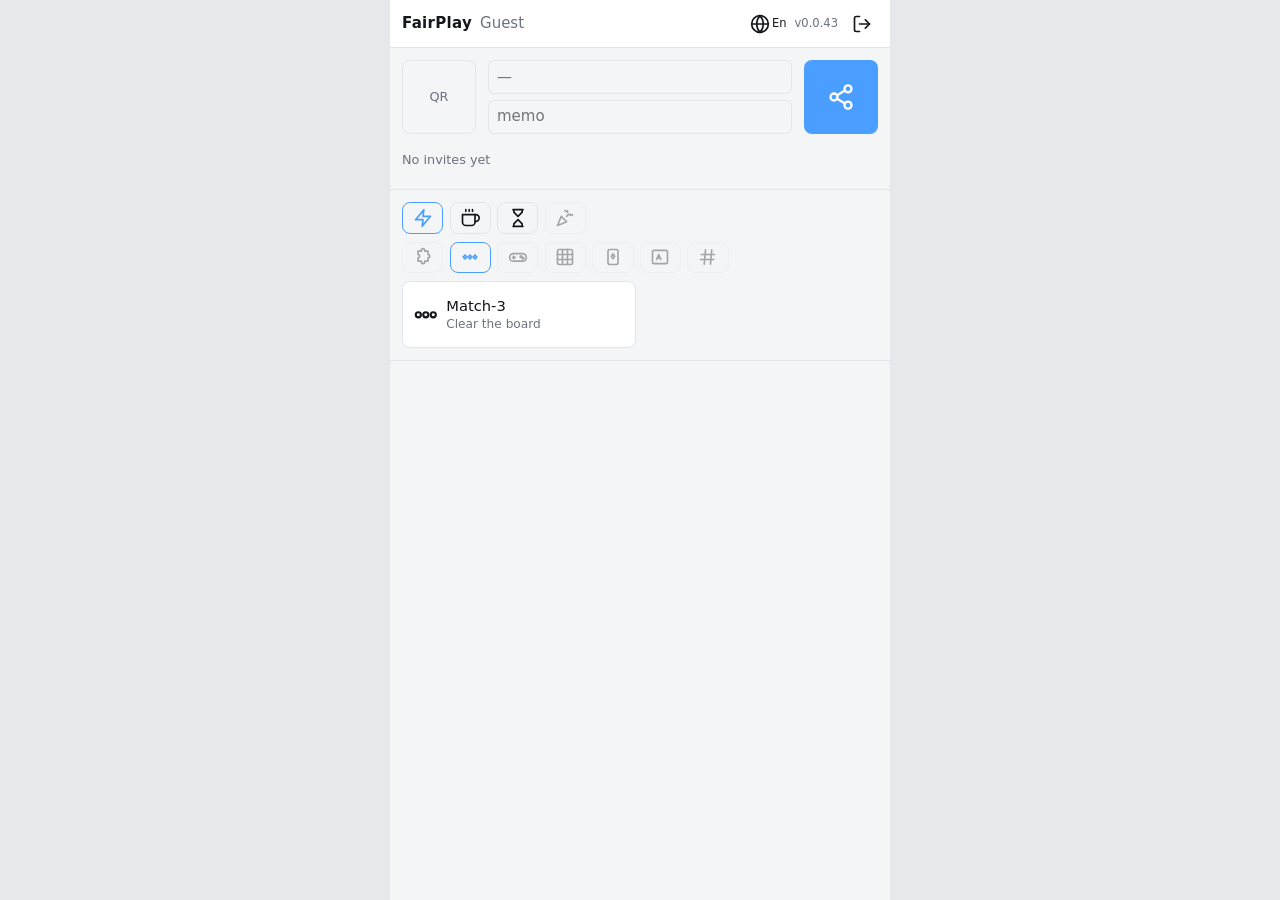
==== WWW/index.html @ 13a34f8b "Gamepage 3-region framework + control.js; migrate match3 & mathdoku; unify modals/timer/share; v0.0." ====
<!DOCTYPE html>
<html lang="en">
<head>
  <meta charset="UTF-8">
  <meta name="viewport" content="width=device-width, initial-scale=1, viewport-fit=cover">
  <title>FairPlay</title>
  <link rel="stylesheet" href="common.css">

  <!-- PWA -->
  <link rel="manifest" href="manifest.webmanifest">
  <meta name="theme-color" media="(prefers-color-scheme: light)" content="#f4f5f7">
  <meta name="theme-color" media="(prefers-color-scheme: dark)"  content="#14161a">
  <link rel="icon" href="favicon.svg">
  <link rel="apple-touch-icon" href="apple-touch-icon.png">
  <meta name="mobile-web-app-capable" content="yes">
  <meta name="apple-mobile-web-app-capable" content="yes">
  <meta name="apple-mobile-web-app-status-bar-style" content="black-translucent">
  <meta name="apple-mobile-web-app-title" content="FairPlay">
  <!-- 通用引导:注册 SW -->
  <script src="app.js"></script>
  <script>FairPlay.registerSW("sw.js");</script>

  <!-- UI 图标 sprite(内联注入,供 <use href="#id"> 引用) -->
  <script src="assets/icons.js"></script>

  <!-- 版本号(唯一来源)+ 通用编码模块 先加载 -->
  <script src="version.js"></script>
  <script src="pack.js"></script>
  <!-- 注册表先加载,路由器立即用;各游戏邀请码编解码 -->
  <script src="games.js"></script>
  <script src="match3/match3.invcode.js"></script>
  <script src="mathdoku/mathdoku.invcode.js"></script>
  <script src="memory/memory.invcode.js"></script>
  <script>
    /* ---- 路由器:邀请码 ?g=<id>&p=<param> → 在 window.GAMES 树里按 id 找游戏,
       由 key 推路径(key/key.html)+ 拼 cfg + p → 跳游戏;无 g / 找不到 = 显示主页 ---- */
    (function () {
      var q = new URLSearchParams(location.search);
      var g = q.get("g");
      if (!g || !window.GAMES) return;
      var id = +g, game = null;
      window.GAMES.forEach(function (l1) {
        l1.subs.forEach(function (l2) {
          l2.games.forEach(function (gm) { if (gm.id === id) game = gm; });
        });
      });
      if (!game) return;
      var url = game.key + "/" + game.key + ".html";
      if (game.cfg) url += "?c=" + encodeURIComponent(game.cfg);
      var p = q.get("p");
      if (p != null) url += (url.indexOf("?") >= 0 ? "&" : "?") + "p=" + encodeURIComponent(p);
      location.replace(url);
    })();
  </script>

  <style>
    /* ---- 主页专属样式(画框/置顶栏在 common.css) ---- */
    #hm_content{ flex:1 1 auto; min-height:0; overflow-y:auto; overflow-x:hidden; }
    .block{ padding:.75rem; border-bottom:1px solid var(--line); }

    /* invite:一行 = 左 QR(方形)+ 中 invfields(param/memo)+ 右 Share(与 QR 等大方形)。
       与下方 #hm_history 视觉相连:去掉本块下分隔线与下内边距 */
    #hm_invite{ display:flex; gap:.75rem; align-items:flex-start; border-bottom:0; padding-bottom:0; }
    #hm_invite .qr{
      flex:0 0 auto; position:relative; overflow:hidden;
      border:1px solid var(--line); border-radius:.5rem;
      display:flex; align-items:center; justify-content:center;
      color:var(--muted); font-size:.8rem;
    }
    /* QR 渲染层:选中邀请后画入二维码 canvas;无选中时显示占位 .qr-code */
    #hm_invite .qr .qr-render{ position:absolute; inset:0; display:none; }
    #hm_invite .qr.has-qr .qr-render{ display:block; }
    #hm_invite .qr.has-qr .qr-code{ display:none; }
    #hm_invite .qr .qr-render canvas{
      width:100%; height:100%; display:block;
      image-rendering:pixelated; object-fit:contain;   /* 缩放不糊,方形贴合 */
    }
    /* 点 QR → 放大弹窗(便于扫描):白底大二维码 + #code 标注 */
    .fp-card.qrbig{ gap:.6rem; }
    .fp-card.qrbig .qr-big{
      width:min(74vw, 320px); height:min(74vw, 320px);
      image-rendering:pixelated; display:block; border-radius:.4rem;
    }
    .fp-card.qrbig .qr-big-cap{ color:var(--muted); font-size:.9rem; text-align:center; font-variant-numeric:tabular-nums; }
    /* QR 长按 → 确认层:新标签打开游戏 */
    #hm_invite .qr .qr-open{
      position:absolute; inset:0; display:none;
      align-items:center; justify-content:center; text-align:center;
      background:var(--accent); color:#fff; border:none; border-radius:.5rem;
      font:inherit; font-size:.75rem; padding:.2rem; cursor:pointer;
    }
    #hm_invite .qr.confirm .qr-open{ display:flex; }
    /* invfields:param/memo 两行,居中占据 QR 与 Share 之间 */
    #hm_invite .invfields{ flex:1 1 auto; display:flex; flex-direction:column; gap:.35rem; min-width:0; }
    #hm_invite .invfields input{
      width:100%; background:var(--bg); color:var(--fg);
      border:1px solid var(--line); border-radius:.4rem;
      padding:.35rem .5rem; font:inherit;
    }
    #hm_invite .invfields .param{ color:var(--muted); }
    /* share:与 QR 等大的方形图标按钮(尺寸由 JS 同步),标准分享图标 */
    #hm_invite .share{
      flex:0 0 auto; padding:0; cursor:pointer;
      display:inline-flex; align-items:center; justify-content:center;
      background:var(--accent); color:#fff; border:none; border-radius:.5rem;
    }
    #hm_invite .share .ic{ width:1.75rem; height:1.75rem; }
    /* history:邀请历史条,撑满整宽、横向滚动;.block 的 .75rem 下内边距即滚动条预留带,不压卡片。
       顶部内边距收窄,与上方 #hm_invite 贴合成一组 */
    #hm_history{
      display:flex; gap:.5rem; align-items:stretch;
      overflow-x:auto; overflow-y:hidden; scrollbar-width:thin;
      min-height:3.5rem; padding-top:.5rem;
    }
    #hm_history .pi-empty{ color:var(--muted); font-size:.8rem; align-self:center; }
    /* PickInv 条目:图标 + 末4位 + 备注/创建时刻 */
    #hm_history .pi-item{
      position:relative; flex:0 0 auto; width:4.5rem;
      display:flex; flex-direction:column; align-items:center; gap:.1rem;
      background:var(--bar-bg); color:var(--fg); border:1px solid var(--line);
      border-radius:.5rem; padding:.3rem; font:inherit; cursor:pointer;
      -webkit-user-select:none; user-select:none;
    }
    #hm_history .pi-item.sel{ border-color:var(--accent); }
    #hm_history .pi-item .pi-icon{ font-size:1.4rem; line-height:1.2; }
    #hm_history .pi-item .pi-icon .ic{ width:1.4rem; height:1.4rem; }
    #hm_history .pi-item .pi-l1{ font-size:.7rem; color:var(--fg); }
    #hm_history .pi-item .pi-l2{
      font-size:.62rem; color:var(--muted);
      max-width:100%; overflow:hidden; text-overflow:ellipsis; white-space:nowrap;
    }
    /* 长按删除确认:卡面浮出居中 🗑️,再点一次确认删除;点别处取消 */
    #hm_history .pi-item .pi-del{
      position:absolute; inset:0; display:none;
      align-items:center; justify-content:center; font-size:1.4rem;
      background:rgba(0,0,0,.45); border-radius:.5rem;
    }
    #hm_history .pi-item.confirm .pi-del{ display:flex; }

    /* recent:最近玩过的游戏 MRU 图标行(去重/提最前/越界删尾);点 = 再开一局 */
    #hm_recent .rec-row{ display:flex; gap:.5rem; overflow:hidden; }
    #hm_recent .rec-item{
      flex:0 0 auto; padding:0; cursor:pointer;
      display:inline-flex; align-items:center; justify-content:center;
      width:4.5rem; height:4.19rem;                 /* = history 卡 4.5rem × 67px,图标居中 */
      background:var(--bar-bg); color:var(--fg);
      border:1px solid var(--line); border-radius:.5rem;
    }
    #hm_recent .rec-item .ic{ width:1.4rem; height:1.4rem; }   /* = history icon */

    /* games:Tab + 矩阵 */
    .tabs{ display:flex; gap:.4rem; margin-bottom:.5rem; flex-wrap:wrap; }
    .tabs button{
      background:transparent; color:var(--fg); border:1px solid var(--line);
      border-radius:.5rem; padding:.3rem .6rem; font:inherit; cursor:pointer;
    }
    .tabs button.on{ border-color:var(--accent); color:var(--accent); }
    .tabs button:disabled{ opacity:.35; cursor:default; }   /* 空的 L1/L2 灰掉 */
    .tabs button .ic{ width:1.25rem; height:1.25rem; display:block; }
    .matrix{ display:grid; grid-template-columns:repeat(2,1fr); gap:.5rem; }
    .matrix .game{
      display:flex; align-items:center; gap:.5rem; text-align:left; min-width:0;
      background:var(--bar-bg); color:var(--fg); border:1px solid var(--line);
      border-radius:.5rem; padding:.6rem; font:inherit; cursor:pointer;
      height:4.19rem;                 /* = history 卡 67px(box-sizing:border-box) */
    }
    .matrix .game .ic{ width:1.6rem; height:1.6rem; flex:0 0 auto; }
    .matrix .game .ginfo{ display:flex; flex-direction:column; min-width:0; }
    .matrix .game .gname{ font-size:.92rem; color:var(--fg); overflow:hidden; text-overflow:ellipsis; white-space:nowrap; }
    .matrix .game .gd{ font-size:.76rem; color:var(--muted); overflow:hidden; text-overflow:ellipsis; white-space:nowrap; }
  </style>

  <!-- ==================== DEBUG ONLY ====================
    调试用尺寸微调。URL 加 ?s=a,b,c(百分比,100=当前):
      a = history button 缩放%   b = recent button 缩放%   c = games 按钮高度%
    例:?s=150,120,130 。不带 s 或 DEBUG=false 时无任何影响。
    【正式发布前:把 DEBUG 改 false,或直接删除本块】 -->
  <script>
    (function () {
      var DEBUG = true;                 // ← 正式发布改 false(或删掉整块)
      if (!DEBUG) return;
      var s = new URLSearchParams(location.search).get("s");
      if (!s) return;
      var p = s.split(",").map(function (x) { return parseFloat(x); });
      var a = p[0], b = p[1], c = p[2], css = "";
      if (a > 0) css += "#hm_history .pi-item{ zoom:" + (a / 100) + " !important; }\n";
      if (b > 0) css += "#hm_recent .rec-item{ zoom:" + (b / 100) + " !important; }\n";
      if (c > 0) css += ".matrix .game{ height:" + (4.19 * c / 100).toFixed(3) + "rem !important; }\n";
      if (!css) return;
      var st = document.createElement("style"); st.id = "dbg_scale"; st.textContent = css;
      document.head.appendChild(st);
      console.log("[DEBUG] s=" + s + "  a(hist)=" + a + "% b(rec)=" + b + "% c(game-h)=" + c + "%");
    })();
  </script>
</head>
<body>
  <div id="app_frame">
    <!-- 置顶栏(占位,先不实现) -->
    <!-- 置顶栏:空壳,内容由 topbar.js 注入(唯一来源) -->
    <header id="app_topbar"></header>

    <main id="hm_content">
      <!-- invite:QR(跨2行) + param/memo/Share -->
      <section id="hm_invite" class="block">
        <div class="qr">
          <div class="qr-render"></div>
          <span class="qr-code">QR</span>
          <button type="button" class="qr-open" data-i18n="qr_open">↗ New tab</button>
        </div>
        <div class="invfields">
          <input class="param" type="text" readonly placeholder="—">
          <input class="memo" type="text" data-i18n-ph="memo_ph" placeholder="memo">
        </div>
        <button type="button" class="share" data-i18n-aria="share_btn" aria-label="Share invite">
          <svg class="ic" aria-hidden="true"><use href="#ic_share"/></svg>
        </button>
      </section>

      <!-- history:邀请历史条(撑满整宽、横向滚动) -->
      <section id="hm_history" class="block">
        <div class="pi-empty" data-i18n="pick_empty">No invites yet</div>
      </section>

      <!-- recent:最近玩过的游戏(MRU 图标行,点 = 再开一局;无栏目文字);空则整块隐藏 -->
      <section id="hm_recent" class="block" hidden>
        <div class="rec-row" id="hm_recent_row"></div>
      </section>

      <!-- games:L1 时长标签 → L2 类型标签 → L3 游戏按钮(全由 window.GAMES 动态生成) -->
      <section id="hm_games" class="block">
        <div class="tabs" id="hm_l1"></div>
        <div class="tabs" id="hm_l2"></div>
        <div class="matrix" id="hm_list"></div>
      </section>
    </main>
  </div>

  <!-- 主页语言包(含通用置顶栏文本) -->
  <script src="index.lang.js"></script>
  <!-- 各游戏语言包(home 渲染 L3 的 名/说明 用,inf 键在里面) -->
  <script src="match3/match3.lang.js"></script>
  <script src="mathdoku/mathdoku.lang.js"></script>
  <script src="memory/memory.lang.js"></script>
  <!-- 置顶栏内容注入(在 applyI18n 翻译之前) -->
  <script src="topbar.js"></script>
  <!-- QR 库(生成邀请二维码) -->
  <script src="assets/qr.js"></script>
  <script>
    (function () {
      var lang = window.FairPlay.getLang();
      var L = (window.I18N && window.I18N[lang]) || {};
      var catalog = window.GAMES || [];
      var codecs = window.FAIRPLAY_CODECS || {};
      var base = location.origin + location.pathname;   // 邀请码基址(不含 query)

      /* 置顶栏:i18n 文本 + 占位符 + 版本号 */
      window.FairPlay.applyI18n();

      /* ---- History(本地持久化)---- */
      var HKEY = "fairplay.history";
      function loadHistory() { try { return JSON.parse(localStorage.getItem(HKEY)) || []; } catch (e) { return []; } }
      function saveHistory() { try { localStorage.setItem(HKEY, JSON.stringify(history)); } catch (e) {} }
      var history = loadHistory();
      var selected = null;
      var pendingDelete = null;   // 待删确认的条目
      var lastLongPress = 0;      // 最近一次长按触发时刻(吞掉长按松手的那次 click)

      function inviteLink(item) {
        return base + "?g=" + item.gameId + "&p=" + encodeURIComponent(item.param);
      }

      var qrEl = document.querySelector("#hm_invite .qr");
      var qrOpenBtn = qrEl.querySelector(".qr-open");
      var paramEl = document.querySelector("#hm_invite .param");
      var memoEl = document.querySelector("#hm_invite .memo");

      /* QR 与 Share 都是正方形,边长 = 中间 invfields 高(跨 param/memo 2 行) */
      var invfields = document.querySelector("#hm_invite .invfields");
      var shareEl = document.querySelector("#hm_invite .share");
      function syncSquares() {
        var s = invfields.offsetHeight + "px";
        qrEl.style.width = s; qrEl.style.height = s;
        if (shareEl) { shareEl.style.width = s; shareEl.style.height = s; }
      }
      if (window.ResizeObserver) { new ResizeObserver(syncSquares).observe(invfields); }
      window.addEventListener("resize", syncSquares);

      /* 该条目的创建时刻文本(独立于 param,来自 entry.ts) */
      function entryTime(item) {
        if (!item.ts) return "";
        var d = new Date(item.ts);
        var p2 = function (n) { return String(n).padStart(2, "0"); };
        return p2(d.getHours()) + ":" + p2(d.getMinutes()) + ":" + p2(d.getSeconds()) + " " + (L.inv_created || "created");
      }
      /* PickInv 第二行 / 展示用标签:有 memo 显 memo,否则显创建时刻 */
      function entryLabel(item) { return item.memo || entryTime(item); }

      /* 选中条目 → 填 param(只读)/ memo / QR
         memo 有值→作为 value;无值→把创建时刻作为灰色 placeholder 提示 */
      /* 把邀请链接画成二维码渲染进 QR 框;text 空则清空并回到占位 */
      function renderQR(text) {
        var render = qrEl.querySelector(".qr-render");
        render.innerHTML = "";
        if (text && window.FairPlay && FairPlay.QR) {
          try { render.appendChild(FairPlay.QR.toCanvas(text, { ecc: "M" })); qrEl.classList.add("has-qr"); return; } catch (e) {}
        }
        qrEl.classList.remove("has-qr");
      }

      function selectEntry(item) {
        selected = item;
        pendingDelete = null;
        qrEl.classList.remove("confirm");
        paramEl.value = item.param;
        memoEl.value = item.memo || "";
        memoEl.placeholder = item.memo ? (L.memo_ph || "memo") : (entryTime(item) || (L.memo_ph || "memo"));
        renderQR(inviteLink(item));
        renderPickInv();
      }

      /* memo 编辑:input 改模型 + 就地更新选中卡片第二行(不重建,避免吃掉点击),change 存盘 */
      memoEl.addEventListener("input", function () {
        if (!selected) return;
        selected.memo = memoEl.value;
        var selL2 = document.querySelector("#hm_history .pi-item.sel .pi-l2");
        if (selL2) selL2.textContent = entryLabel(selected);
      });
      memoEl.addEventListener("change", function () { if (selected) saveHistory(); });

      /* 长按删除 */
      function attachLongPress(el, onLong) {
        var timer = null;
        var start = function () { timer = setTimeout(function () { timer = null; onLong(); }, 600); };
        var cancel = function () { if (timer) { clearTimeout(timer); timer = null; } };
        el.addEventListener("touchstart", start, { passive: true });
        el.addEventListener("touchend", cancel);
        el.addEventListener("touchmove", cancel);
        el.addEventListener("mousedown", start);
        el.addEventListener("mouseup", cancel);
        el.addEventListener("mouseleave", cancel);
        return function suppressClickIfHandled() { return timer === null; };
      }

      /* QR 长按 → 确认「新标签打开游戏」;确认按钮点击 = 用当前邀请码开新标签(离线入口) */
      attachLongPress(qrEl, function () {
        if (!selected) return;
        lastLongPress = Date.now();
        qrEl.classList.add("confirm");
      });
      qrOpenBtn.addEventListener("click", function (e) {
        e.stopPropagation();
        if (Date.now() - lastLongPress < 500) return;   // 吞掉长按松手那次 click
        if (!selected) return;
        var g = findGame(selected.gameId);
        if (g) { var u = gamePlayUrl(g); u += (u.indexOf("?") >= 0 ? "&" : "?") + "p=" + encodeURIComponent(selected.param); window.open(u, "_blank"); }
        qrEl.classList.remove("confirm");
      });
      /* QR 短按 → 放大二维码弹窗(便于扫描) */
      qrEl.addEventListener("click", function () {
        if (Date.now() - lastLongPress < 500) return;    // 吞掉长按松手那次 click
        if (qrEl.classList.contains("confirm")) return;  // 确认态点击交给 qr-open 按钮
        if (selected) openQRModal(selected);
      });
      function openQRModal(item) {
        if (!(window.FairPlay && FairPlay.openModal && FairPlay.QR)) return;
        FairPlay.openModal({
          dismissible: true,
          cardClass: "qrbig",
          build: function (card) {
            var cv = null;
            try { cv = FairPlay.QR.toCanvas(inviteLink(item), { ecc: "M", quiet: 4, scale: 10 }); } catch (e) {}
            if (cv) { cv.className = "qr-big"; card.appendChild(cv); }
            var cap = document.createElement("div");
            cap.className = "qr-big-cap";
            cap.textContent = "#" + item.param.slice(-4);
            card.appendChild(cap);
          }
        });
      }
      /* 点别处取消 QR / 删除的确认态 */
      document.addEventListener("click", function (e) {
        if (Date.now() - lastLongPress < 500) return;
        if (qrEl.classList.contains("confirm") && !qrEl.contains(e.target)) qrEl.classList.remove("confirm");
        if (pendingDelete && !(e.target.closest && e.target.closest(".pi-item.confirm"))) { pendingDelete = null; renderPickInv(); }
      });

      /* 删除某条(供确认后调用):维持原来的重选/清空逻辑 */
      function deleteAt(idx) {
        var item = history[idx];
        var wasSel = (selected === item);
        history.splice(idx, 1);
        pendingDelete = null;
        saveHistory();
        if (wasSel && history.length) {
          selectEntry(history[Math.max(0, idx - 1)]);
        } else {
          if (wasSel) {                 /* 删空:清 param / memo / QR */
            selected = null;
            paramEl.value = "";
            memoEl.value = "";
            memoEl.placeholder = (L.memo_ph || "memo");
            renderQR(null);
          }
          renderPickInv();
        }
      }

      function renderPickInv() {
        var box = document.getElementById("hm_history");
        box.innerHTML = "";
        if (!history.length) {
          var e = document.createElement("div");
          e.className = "pi-empty";
          e.textContent = L.pick_empty || "No invites yet";
          box.appendChild(e);
          return;
        }
        history.forEach(function (item, idx) {
          var g = findGame(item.gameId) || {};
          var card = document.createElement("button");
          card.className = "pi-item" + (item === selected ? " sel" : "") + (item === pendingDelete ? " confirm" : "");

          var icon = document.createElement("div"); icon.className = "pi-icon"; icon.innerHTML = g.icon ? icoSvg(g.icon) : "🎮";
          var l1 = document.createElement("div"); l1.className = "pi-l1"; l1.textContent = item.param.slice(-4);
          var l2 = document.createElement("div"); l2.className = "pi-l2";
          l2.textContent = entryLabel(item);
          var del = document.createElement("div"); del.className = "pi-del"; del.textContent = "🗑️";
          card.appendChild(icon); card.appendChild(l1); card.appendChild(l2); card.appendChild(del);

          /* 长按 → 进入删除确认态(浮出 🗑️),不直接删 */
          attachLongPress(card, function () {
            pendingDelete = item;
            lastLongPress = Date.now();
            renderPickInv();
          });
          card.addEventListener("click", function () {
            if (Date.now() - lastLongPress < 500) return;              // 吞掉长按松手那次 click
            if (item === pendingDelete) { deleteAt(idx); return; }     // 确认态再点 = 删除
            pendingDelete = null;                                      // 点别的卡:取消待删并选中
            selectEntry(item);
          });
          box.appendChild(card);
        });
      }

      /* 点游戏(L3)= 开一局:codec.encode(cfg 空则不传)→ history 最前插一条 → 选中显 QR */
      function startRound(game) {
        var codec = codecs[game.key];
        var param = codec ? (game.cfg ? codec.encode(game.cfg) : codec.encode()) : String(Date.now());
        history.unshift({ gameId: game.id, param: param, memo: "", ts: Date.now() });
        saveHistory();
        selectEntry(history[0]);
        touchRecent(game.id);          // 更新最近玩过(去重提最前 + 越界删尾)
      }

      /* ---- Recent(最近玩过的游戏;MRU:去重 + 提到最前 + 越界删尾;本地持久化)---- */
      var RKEY = "fairplay.recent";
      function loadRecent() { try { return JSON.parse(localStorage.getItem(RKEY)) || []; } catch (e) { return []; } }
      function saveRecent() { try { localStorage.setItem(RKEY, JSON.stringify(recent)); } catch (e) {} }
      var recent = loadRecent();

      /* 玩了某游戏:该 id 提到最前(已存在则先摘出),存盘后重渲染裁剪 */
      function touchRecent(gameId) {
        var i = recent.indexOf(gameId);
        if (i >= 0) recent.splice(i, 1);
        recent.unshift(gameId);
        saveRecent();
        renderRecent();
      }
      /* 渲染 recent 行:逐个画 icon,再按容器宽裁掉尾部溢出;空则整块隐藏 */
      function renderRecent() {
        var sec = document.getElementById("hm_recent");
        var box = document.getElementById("hm_recent_row");
        box.innerHTML = "";
        var before = recent.length;
        recent = recent.filter(function (id) { return findGame(id); });   // 注册表里没了的丢弃
        if (recent.length !== before) saveRecent();
        if (!recent.length) { sec.hidden = true; return; }
        sec.hidden = false;
        recent.forEach(function (id) {
          var g = findGame(id);
          var b = document.createElement("button"); b.className = "rec-item";
          b.innerHTML = icoSvg(g.icon);
          b.addEventListener("click", function () { startRound(g); });
          box.appendChild(b);
        });
        trimRecentToFit(box);
      }
      /* 越界裁剪:行 nowrap,内容宽超过可视宽就从尾部删,直到装得下(数据同步删) */
      function trimRecentToFit(box) {
        if (!box.clientWidth) return;                 // 未布局(如隐藏)时不裁,避免误删
        var changed = false;
        while (box.children.length > 1 && box.scrollWidth > box.clientWidth) {
          box.removeChild(box.lastElementChild); recent.pop(); changed = true;
        }
        if (changed) saveRecent();
      }

      /* ---- games:L1 时长 → L2 类型 → L3 游戏,全由 window.GAMES 生成;没游戏的标签灰掉 ---- */
      var curL1 = 0, curL2 = 0;
      function icoSvg(id) { return '<svg class="ic" aria-hidden="true"><use href="#ic_' + id + '"/></svg>'; }
      function l2Full(l2) { return l2.games && l2.games.length > 0; }
      function l1Full(l1) { return l1.subs.some(l2Full); }
      function firstL2(l1) { for (var i = 0; i < l1.subs.length; i++) if (l2Full(l1.subs[i])) return i; return -1; }
      /* 在 window.GAMES 树里按 id 找游戏(history 图标 / QR 打开 / 路由都用) */
      function findGame(id) {
        for (var i = 0; i < catalog.length; i++)
          for (var j = 0; j < catalog[i].subs.length; j++) {
            var gs = catalog[i].subs[j].games;
            for (var k = 0; k < gs.length; k++) if (gs[k].id === id) return gs[k];
          }
        return null;
      }
      /* 游戏 → 启动 URL(key 推路径 + 有 cfg 拼 ?c);再由调用方 append p */
      function gamePlayUrl(game) {
        var url = game.key + "/" + game.key + ".html";
        if (game.cfg) url += "?c=" + encodeURIComponent(game.cfg);
        return url;
      }

      function tabButton(iconId, on, enabled, onClick) {
        var b = document.createElement("button");
        if (on) b.classList.add("on");
        b.innerHTML = icoSvg(iconId);
        if (!enabled) b.disabled = true; else b.addEventListener("click", onClick);
        return b;
      }
      function renderL1() {
        var box = document.getElementById("hm_l1"); box.innerHTML = "";
        catalog.forEach(function (l1, i) {
          box.appendChild(tabButton(l1.icon, i === curL1, l1Full(l1), function () {
            curL1 = i; curL2 = firstL2(catalog[i]); saveTab(); renderL1(); renderL2(); renderList();
          }));
        });
      }
      function renderL2() {
        var box = document.getElementById("hm_l2"); box.innerHTML = "";
        catalog[curL1].subs.forEach(function (l2, i) {
          box.appendChild(tabButton(l2.icon, i === curL2, l2Full(l2), function () {
            curL2 = i; saveTab(); renderL2(); renderList();
          }));
        });
      }
      function renderList() {
        var box = document.getElementById("hm_list"); box.innerHTML = "";
        var subs = catalog[curL1].subs;
        var list = (curL2 >= 0 && subs[curL2]) ? subs[curL2].games : [];
        list.forEach(function (game) {
          var t = L[game.inf] || {};
          var b = document.createElement("button"); b.className = "game";
          b.innerHTML = icoSvg(game.icon) +
            '<span class="ginfo"><span class="gname"></span><span class="gd"></span></span>';
          b.querySelector(".gname").textContent = t.name || game.key;
          b.querySelector(".gd").textContent = t.desc || "";
          b.addEventListener("click", function () { startRound(game); });
          box.appendChild(b);
        });
      }
      /* 记忆选择:存 {sig,l1key,l2key};games.js 改了(结构签名变)则恢复失败 → 回默认 */
      function catSig() {
        return catalog.map(function (l1) {
          return l1.key + ":" + l1.subs.map(function (l2) {
            return l2.key + "(" + l2.games.map(function (g) { return g.id; }).join(",") + ")";
          }).join("|");
        }).join(";");
      }
      function saveTab() {
        try {
          var l2 = catalog[curL1] && catalog[curL1].subs[curL2];
          localStorage.setItem("fairplay.tab", JSON.stringify({ sig: catSig(), l1: catalog[curL1].key, l2: l2 ? l2.key : "" }));
        } catch (e) {}
      }
      function restoreTab() {
        try {
          var s = JSON.parse(localStorage.getItem("fairplay.tab"));
          if (!s || s.sig !== catSig()) return false;   // games.js 改过 → 不恢复
          for (var i = 0; i < catalog.length; i++) {
            if (catalog[i].key === s.l1 && l1Full(catalog[i])) {
              for (var j = 0; j < catalog[i].subs.length; j++) {
                if (catalog[i].subs[j].key === s.l2 && l2Full(catalog[i].subs[j])) { curL1 = i; curL2 = j; return true; }
              }
            }
          }
        } catch (e) {}
        return false;
      }
      function renderGames() {
        if (!catalog.length) return;
        if (!restoreTab()) {                              // 无记忆 / 失效 / catalog 变 → 默认
          curL1 = 0;
          for (var i = 0; i < catalog.length; i++) if (l1Full(catalog[i])) { curL1 = i; break; }
          curL2 = firstL2(catalog[curL1]);
        }
        renderL1(); renderL2(); renderList();
      }

      /* 分享按钮:拉起系统分享 "{nickname} invites you to play" + 邀请链接
         (无原生分享则复制文本) */
      document.querySelector("#hm_invite .share").addEventListener("click", function () {
        if (!selected) { alert(L.share_empty || "Pick or create an invite first"); return; }
        var nick = FairPlay.getNickname();
        var g = findGame(selected.gameId) || {};
        var gname = (g.inf && L[g.inf] && L[g.inf].name) || g.key || "";
        var line = (L.share_msg || "{nick} invites you to play {game} # {code}")
          .replace("{nick}", nick).replace("{game}", gname).replace("{code}", selected.param.slice(-4));
        /* 统一走 FairPlay.share(app.js):文本 + 链接(接收 App 一般渲染成"FairPlay"标题卡) */
        FairPlay.share(line, inviteLink(selected));
      });

      /* 语言就地切换:更新 L 引用 + 重渲染按 L 动态生成的部分(矩阵游戏说明、邀请条) */
      window.addEventListener("fairplay:langchange", function () {
        L = (window.I18N && window.I18N[window.FairPlay.getLang()]) || {};
        renderGames();
        renderPickInv();
      });

      renderGames();
      renderPickInv();
      renderRecent();
      syncSquares();
    })();
  </script>
</body>
</html>
---- WWW/common.css ----
/* FairPlay — 全站共享样式(画框 + 置顶栏,唯一来源) */
:root{
  color-scheme: light dark;                 /* 原生控件/滚动条跟随系统深浅 */
  --frame-w: min(100vw, calc(100vh / 1.8));
  --bar-h: 3rem;
  /* 深色(默认;无偏好也用它) */
  --edge:#0b0c0e;                           /* 画框外底色 */
  --bg:#14161a; --bar-bg:#1e222a; --fg:#e8eaed;
  --muted:#8a9099; --line:#2b303a; --accent:#4a9eff;
}
@media (prefers-color-scheme: light){
  :root{                                     /* 浏览器偏好浅色时切浅 */
    --edge:#e6e8ec;
    --bg:#f4f5f7; --bar-bg:#ffffff; --fg:#14161a;
    --muted:#6b7280; --line:#e2e6eb; --accent:#4a9eff;
  }
}
*{ box-sizing:border-box; margin:0; padding:0; }
html,body{ height:100%; }
body{
  background:var(--edge); color:var(--fg);
  font:15px/1.4 system-ui,-apple-system,"Segoe UI",Roboto,sans-serif;
  display:flex; justify-content:center; align-items:stretch;
}

/* 手机 1宽:1.8高 画框(桌面居中留边,手机占满) */
#app_frame{
  width:var(--frame-w); max-width:100%;
  aspect-ratio:1 / 1.8; max-height:100vh;
  background:var(--bg); display:flex; flex-direction:column;
  overflow:hidden; box-shadow:0 0 0 1px var(--line);
  position:relative;   /* 覆盖层定位基准 */
}

/* 覆盖层(结果页 / 开始页共用) */
.fp-overlay:not([hidden]){
  position:absolute; inset:0; display:flex; align-items:center; justify-content:center;
  background:rgba(0,0,0,.72);
  z-index:1000;   /* 模态层永远在最上(游戏内可能有带 z-index 的棋格/遮盖层) */
}
.fp-overlay .fp-card{
  background:var(--bar-bg); border:1px solid var(--line); border-radius:.6rem;
  padding:1.4rem 1.8rem; text-align:center; display:flex; flex-direction:column; gap:.9rem;
}
/* 昵称编辑弹窗(复用 .fp-card,改左对齐 + 表单样式) */
.fp-overlay .fp-card.nk{ text-align:left; gap:.7rem; max-width:20rem; }
.fp-card.nk .nk-title{ font-size:1rem; font-weight:700; }
.fp-card.nk .nk-input{
  width:100%; background:var(--bg); color:var(--fg);
  border:1px solid var(--line); border-radius:.4rem; padding:.45rem .6rem; font:inherit;
}
.fp-card.nk .nk-note{ font-size:.78rem; color:var(--muted); line-height:1.45; margin:0; }
.fp-card.nk .nk-ack{ display:flex; align-items:flex-start; gap:.45rem; font-size:.82rem; cursor:pointer; }
.fp-card.nk .nk-ack input{ margin-top:.15rem; flex:0 0 auto; }
.fp-card.nk .nk-btns{ display:flex; gap:.6rem; justify-content:flex-end; }
.fp-card.nk .nk-btns button{ padding:.5rem 1rem; font-size:.95rem; }
.fp-card.nk .nk-btns .nk-cancel{ background:transparent; color:var(--fg); border:1px solid var(--line); }
.fp-card.nk .nk-btns .nk-ok:disabled{ opacity:.5; cursor:not-allowed; }

/* 语言选择弹窗 */
.fp-overlay .fp-card.lang{ text-align:left; gap:.7rem; min-width:12rem; }
.fp-card.lang .lang-list{ display:flex; flex-direction:column; gap:.4rem; }
.fp-card.lang .lang-item{
  background:transparent; color:var(--fg); border:1px solid var(--line);
  border-radius:.5rem; padding:.5rem .7rem; font:inherit; text-align:left; cursor:pointer;
}
.fp-card.lang .lang-item.on{ border-color:var(--accent); color:var(--accent); }
.fp-overlay .rtitle{ font-size:1rem; color:var(--muted); }
.fp-overlay .rscore{ font-size:1.7rem; font-weight:700; }
.fp-overlay .rbtns{ display:flex; gap:.6rem; justify-content:center; }
.fp-overlay button{
  background:var(--accent); color:#fff; border:none; border-radius:.5rem;
  padding:.7rem 1.2rem; font:inherit; font-size:1rem; cursor:pointer;
}
.fp-overlay .rhome{ background:transparent; color:var(--fg); border:1px solid var(--line); }

/* 置顶栏(全站一致) */
#app_topbar{
  height:var(--bar-h); flex:0 0 auto;
  background:var(--bar-bg); border-bottom:1px solid var(--line);
  display:flex; align-items:center; gap:.5rem;
  padding:0 .75rem; padding-top:env(safe-area-inset-top);
}
#app_topbar .logo{
  flex:0 0 auto; font-weight:700; letter-spacing:.3px; white-space:nowrap;
  color:var(--fg); text-decoration:none;
}
#app_topbar .spacer{ flex:1 1 auto; }
/* 昵称吸收窄屏挤压:可收缩 + 省略号;其余元素固定不缩 */
#app_topbar .nickname{
  flex:0 1 auto; min-width:0; color:var(--muted); max-width:8rem; cursor:pointer;
  overflow:hidden; text-overflow:ellipsis; white-space:nowrap;
}
#app_topbar .version{
  flex:0 0 auto; color:var(--muted); font-size:.72rem; font-variant-numeric:tabular-nums;
}
/* 语言按钮:图标 + 当前语言缩略字(En / 中),宽度随内容 */
#app_topbar .langbtn{ width:auto; gap:.15rem; padding:0 .3rem; }
#app_topbar .langbtn .lang-code{ font-size:.72rem; line-height:1; }
#app_topbar button, #app_topbar select{
  background:transparent; color:var(--fg); border:1px solid var(--line);
  border-radius:.4rem; padding:.25rem .5rem; font:inherit; cursor:pointer;
}

/* 图标按钮(通用):固定方框,与文案长度/语言无关;矢量图标跨浏览器一致。
   svg.ic 内的 <use> 引用 assets/icons.svg,stroke=currentColor 跟随下方 color。 */
.iconbtn{
  display:inline-flex; align-items:center; justify-content:center;
  flex:0 0 auto; width:2rem; height:2rem; padding:0;
  background:transparent; border:none; border-radius:.4rem;
  color:var(--fg); cursor:pointer;
}
.iconbtn:hover{ color:var(--accent); }
.ic{ width:1.25rem; height:1.25rem; display:block; }
/* 覆盖上面 #app_topbar button 的边框/内边距,让置顶栏图标按钮无框 */
#app_topbar .iconbtn{ border:none; padding:0; background:transparent; }
/* #app_topbar button{color:--fg}(含 id)优先级高于 .iconbtn:hover,故 hover 也需带 #app_topbar 才能压过 */
#app_topbar .iconbtn:hover{ color:var(--accent); }

/* ===== 控制栏(游戏页第二区,高同 topbar):左时间框 · 中 ▶/⏸ · 右成绩框 =====
   由 control.js 注入内容;时间归控制栏(时钟驱动 #app_ctl_time),成绩框 #app_ctl_score = 游戏输出口。
   ▶/⏸ 居中(避开右上退出/语言误触)。 */
#app_control{
  height:var(--bar-h); flex:0 0 auto;
  background:var(--bar-bg); border-bottom:1px solid var(--line);
  display:flex; align-items:center; justify-content:space-between; gap:.5rem;
  padding:0 .75rem;
}
#app_control:empty{ display:none; }   /* init 前的空壳不占位 */
.ctl-box{
  flex:0 1 auto; min-width:4.5rem; text-align:center;
  background:var(--bg); border:1px solid var(--line); border-radius:.6rem;
  padding:.15rem .55rem; font-variant-numeric:tabular-nums;
  color:var(--fg); font-weight:700; font-size:1.15rem; line-height:1.35;
  overflow:hidden; text-overflow:ellipsis; white-space:nowrap;
}
#app_ctl_score{ color:var(--muted); font-weight:600; }
.ctl-run{
  flex:0 0 auto; width:2.4rem; height:2.4rem;
  display:inline-flex; align-items:center; justify-content:center;
  background:var(--accent); color:#fff; border:none; border-radius:50%; cursor:pointer;
}
.ctl-run:disabled{ opacity:.4; cursor:default; }
.ctl-run .ic{ width:1.4rem; height:1.4rem; }

/* ===== 游戏 play 区(第三区):撑满剩余,并作为 stage 级弹窗/遮盖的定位基准 ===== */
.app_stage{ flex:1 1 auto; min-height:0; position:relative; overflow:hidden; }

/* stage 级不透明遮盖(开始/暂停,防偷看棋盘)+ 规则/帮助卡 */
.ctl-cover{
  position:absolute; inset:0; z-index:900; background:var(--bg);
  display:flex; align-items:center; justify-content:center; padding:1rem;
}
.ctl-cover[hidden]{ display:none; }
.ctl-cover .ctl-rules{
  max-width:22rem; text-align:left; color:var(--fg);
  font-size:.9rem; line-height:1.55; white-space:pre-line;
}
/* stage 级结果卡:只放分享(时间/成绩在控制栏、home 在 topbar,均未被遮)*/
.fp-card .res-title{ font-size:1.05rem; font-weight:700; }
.fp-card .res-share{
  width:3.4rem; height:3.4rem; padding:0; cursor:pointer;
  display:inline-flex; align-items:center; justify-content:center;
  background:var(--accent); color:#fff; border:none; border-radius:.7rem;
}
.fp-card .res-share .ic{ width:1.9rem; height:1.9rem; }
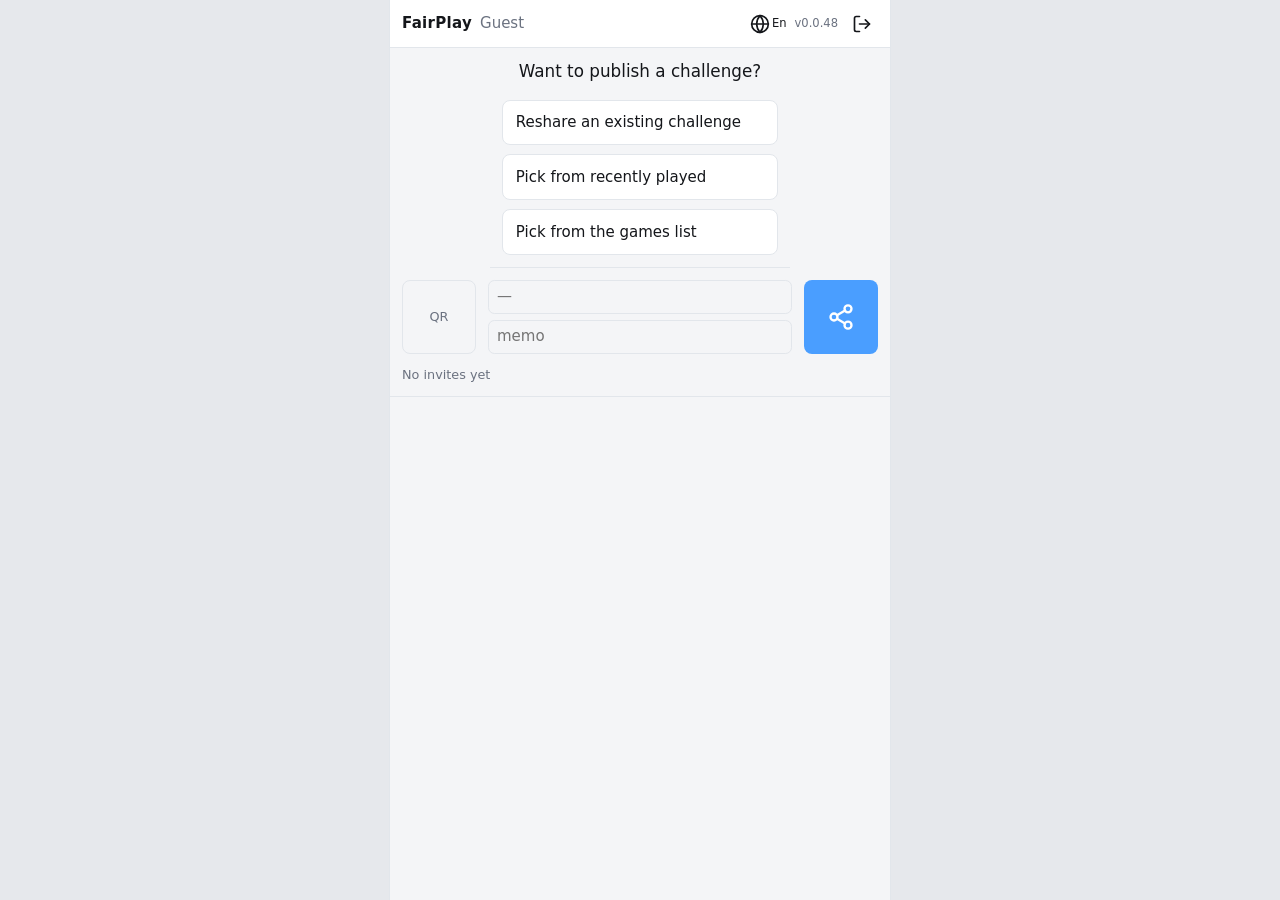
==== commit 20865496: "Guided onboarding homepage: L0 chooser + browse drill-down; v0.0.48 Replace the all-at-once invite/h" ====
--- a/WWW/index.html
+++ b/WWW/index.html
@@ -105,20 +105,42 @@
       background:var(--accent); color:#fff; border:none; border-radius:.5rem;
     }
     #hm_invite .share .ic{ width:1.75rem; height:1.75rem; }
-    /* history:邀请历史条,撑满整宽、横向滚动;.block 的 .75rem 下内边距即滚动条预留带,不压卡片。
-       顶部内边距收窄,与上方 #hm_invite 贴合成一组 */
-    #hm_history{
-      display:flex; gap:.5rem; align-items:stretch;
-      overflow-x:auto; overflow-y:hidden; scrollbar-width:thin;
-      min-height:3.5rem; padding-top:.5rem;
-    }
-    #hm_history .pi-empty{ color:var(--muted); font-size:.8rem; align-self:center; }
+    /* ---- L0 引导选择屏 & ③ browse 下钻:60% 宽居中 ---- */
+    #hm_l0, #hm_browse{ width:60%; margin:0 auto; }
+    @media (max-width:560px){ #hm_l0, #hm_browse{ width:100%; } }
+    .onb-q{ font-size:1.05rem; color:var(--fg); text-align:center; margin:0 0 1rem; }
+    .onb-btns{ display:flex; flex-direction:column; gap:.6rem; }
+    .onb-btns button, .bc-opts .opt{
+      display:block; width:100%; text-align:left;
+      background:var(--bar-bg); color:var(--fg); border:1px solid var(--line);
+      border-radius:.5rem; padding:.7rem .8rem; font:inherit; cursor:pointer;
+    }
+    .onb-btns button:hover, .bc-opts .opt:hover{ border-color:var(--accent); }
+
+    /* ③ 面包屑:根/已选层级 chip,横排;点 chip 回该层 */
+    .bc-crumbs{ display:flex; flex-wrap:wrap; gap:.4rem; }
+    .bc-chip{
+      background:transparent; color:var(--accent); border:1px solid var(--accent);
+      border-radius:.5rem; padding:.3rem .6rem; font:inherit; cursor:pointer;
+    }
+    #hm_browse hr{ border:0; border-top:1px solid var(--line); margin:.7rem 0; }
+    .bc-opts{ display:flex; flex-direction:column; gap:.5rem; }
+    /* browse 层选项 = 游戏按钮时:图标 + 名/描述(复用观感) */
+    .bc-opts .opt.game{ display:flex; align-items:center; gap:.6rem; }
+    .bc-opts .opt .ic{ width:1.6rem; height:1.6rem; flex:0 0 auto; }
+    .bc-opts .opt .ginfo{ display:flex; flex-direction:column; min-width:0; }
+    .bc-opts .opt .gname{ font-size:.95rem; color:var(--fg); overflow:hidden; text-overflow:ellipsis; white-space:nowrap; }
+    .bc-opts .opt .gd{ font-size:.78rem; color:var(--muted); overflow:hidden; text-overflow:ellipsis; white-space:nowrap; }
+
+    /* ① history:邀请历史,3 列 × n 行网格 */
+    #hm_history{ display:grid; grid-template-columns:repeat(3,1fr); gap:.5rem; }
+    #hm_history .pi-empty{ grid-column:1/-1; color:var(--muted); font-size:.8rem; }
     /* PickInv 条目:图标 + 末4位 + 备注/创建时刻 */
     #hm_history .pi-item{
-      position:relative; flex:0 0 auto; width:4.5rem;
+      position:relative;
       display:flex; flex-direction:column; align-items:center; gap:.1rem;
       background:var(--bar-bg); color:var(--fg); border:1px solid var(--line);
-      border-radius:.5rem; padding:.3rem; font:inherit; cursor:pointer;
+      border-radius:.5rem; padding:.4rem; font:inherit; cursor:pointer;
       -webkit-user-select:none; user-select:none;
     }
     #hm_history .pi-item.sel{ border-color:var(--accent); }
@@ -137,37 +159,17 @@
     }
     #hm_history .pi-item.confirm .pi-del{ display:flex; }
 
-    /* recent:最近玩过的游戏 MRU 图标行(去重/提最前/越界删尾);点 = 再开一局 */
-    #hm_recent .rec-row{ display:flex; gap:.5rem; overflow:hidden; }
+    /* ② recent:最近玩过的游戏,竖向 button 列表(图标 + 变体名);点 = 再开一局 */
+    #hm_recent .rec-list{ display:flex; flex-direction:column; gap:.5rem; }
+    #hm_recent .rec-empty{ color:var(--muted); font-size:.8rem; }
     #hm_recent .rec-item{
-      flex:0 0 auto; padding:0; cursor:pointer;
-      display:inline-flex; align-items:center; justify-content:center;
-      width:4.5rem; height:4.19rem;                 /* = history 卡 4.5rem × 67px,图标居中 */
+      display:flex; align-items:center; gap:.6rem; text-align:left; cursor:pointer;
       background:var(--bar-bg); color:var(--fg);
-      border:1px solid var(--line); border-radius:.5rem;
-    }
-    #hm_recent .rec-item .ic{ width:1.4rem; height:1.4rem; }   /* = history icon */
-
-    /* games:Tab + 矩阵 */
-    .tabs{ display:flex; gap:.4rem; margin-bottom:.5rem; flex-wrap:wrap; }
-    .tabs button{
-      background:transparent; color:var(--fg); border:1px solid var(--line);
-      border-radius:.5rem; padding:.3rem .6rem; font:inherit; cursor:pointer;
-    }
-    .tabs button.on{ border-color:var(--accent); color:var(--accent); }
-    .tabs button:disabled{ opacity:.35; cursor:default; }   /* 空的 L1/L2 灰掉 */
-    .tabs button .ic{ width:1.25rem; height:1.25rem; display:block; }
-    .matrix{ display:grid; grid-template-columns:repeat(2,1fr); gap:.5rem; }
-    .matrix .game{
-      display:flex; align-items:center; gap:.5rem; text-align:left; min-width:0;
-      background:var(--bar-bg); color:var(--fg); border:1px solid var(--line);
-      border-radius:.5rem; padding:.6rem; font:inherit; cursor:pointer;
-      height:4.19rem;                 /* = history 卡 67px(box-sizing:border-box) */
-    }
-    .matrix .game .ic{ width:1.6rem; height:1.6rem; flex:0 0 auto; }
-    .matrix .game .ginfo{ display:flex; flex-direction:column; min-width:0; }
-    .matrix .game .gname{ font-size:.92rem; color:var(--fg); overflow:hidden; text-overflow:ellipsis; white-space:nowrap; }
-    .matrix .game .gd{ font-size:.76rem; color:var(--muted); overflow:hidden; text-overflow:ellipsis; white-space:nowrap; }
+      border:1px solid var(--line); border-radius:.5rem; padding:.7rem .8rem; font:inherit;
+    }
+    #hm_recent .rec-item:hover{ border-color:var(--accent); }
+    #hm_recent .rec-item .ic{ width:1.6rem; height:1.6rem; flex:0 0 auto; }
+    #hm_recent .rec-item .gname{ font-size:.95rem; overflow:hidden; text-overflow:ellipsis; white-space:nowrap; }
   </style>
 
   <!-- ==================== DEBUG ONLY ====================
@@ -200,8 +202,18 @@
     <header id="app_topbar"></header>
 
     <main id="hm_content">
-      <!-- invite:QR(跨2行) + param/memo/Share -->
-      <section id="hm_invite" class="block">
+      <!-- L0:引导选择屏(默认视图;logo 回此) -->
+      <section id="hm_l0" class="block" hidden>
+        <p class="onb-q" data-i18n="onb_q">Do you want to publish a challenge?</p>
+        <div class="onb-btns">
+          <button type="button" id="onb_existing" data-i18n="onb_existing">Reshare an existing challenge</button>
+          <button type="button" id="onb_recent" data-i18n="onb_recent">Pick from recently played</button>
+          <button type="button" id="onb_list" data-i18n="onb_list">Pick from the games list</button>
+        </div>
+      </section>
+
+      <!-- ① invite 视图:QR(跨2行) + param/memo/Share -->
+      <section id="hm_invite" class="block" hidden>
         <div class="qr">
           <div class="qr-render"></div>
           <span class="qr-code">QR</span>
@@ -216,22 +228,18 @@
         </button>
       </section>
 
-      <!-- history:邀请历史条(撑满整宽、横向滚动) -->
-      <section id="hm_history" class="block">
+      <!-- ① invite 视图第二部分:history(3 列网格) -->
+      <section id="hm_history" class="block" hidden>
         <div class="pi-empty" data-i18n="pick_empty">No invites yet</div>
       </section>
 
-      <!-- recent:最近玩过的游戏(MRU 图标行,点 = 再开一局;无栏目文字);空则整块隐藏 -->
+      <!-- ② recent 视图:最近玩过的游戏(按钮列表,点 = 再发一局) -->
       <section id="hm_recent" class="block" hidden>
-        <div class="rec-row" id="hm_recent_row"></div>
+        <div class="rec-list" id="hm_recent_row"></div>
       </section>
 
-      <!-- games:L1 时长标签 → L2 类型标签 → L3 游戏按钮(全由 window.GAMES 动态生成) -->
-      <section id="hm_games" class="block">
-        <div class="tabs" id="hm_l1"></div>
-        <div class="tabs" id="hm_l2"></div>
-        <div class="matrix" id="hm_list"></div>
-      </section>
+      <!-- ③ browse 视图:面包屑逐级下钻(L1 时长 → L2 类型 → 游戏),内容由 renderBrowse 生成 -->
+      <section id="hm_browse" class="block" hidden></section>
     </main>
   </div>
 
@@ -450,7 +458,8 @@
         history.unshift({ gameId: game.id, param: param, memo: "", ts: Date.now() });
         saveHistory();
         selectEntry(history[0]);
-        touchRecent(game.id);          // 更新最近玩过(去重提最前 + 越界删尾)
+        touchRecent(game.id);          // 更新最近玩过(去重提最前)
+        showView("invite");            // 建完跳①(自动选中最新那条,已在 selectEntry)
       }
 
       /* ---- Recent(最近玩过的游戏;MRU:去重 + 提到最前 + 越界删尾;本地持久化)---- */
@@ -459,7 +468,7 @@
       function saveRecent() { try { localStorage.setItem(RKEY, JSON.stringify(recent)); } catch (e) {} }
       var recent = loadRecent();
 
-      /* 玩了某游戏:该 id 提到最前(已存在则先摘出),存盘后重渲染裁剪 */
+      /* 玩了某游戏:该 id 提到最前(已存在则先摘出),存盘后重渲染 */
       function touchRecent(gameId) {
         var i = recent.indexOf(gameId);
         if (i >= 0) recent.splice(i, 1);
@@ -467,41 +476,35 @@
         saveRecent();
         renderRecent();
       }
-      /* 渲染 recent 行:逐个画 icon,再按容器宽裁掉尾部溢出;空则整块隐藏 */
+      /* 渲染 recent:竖向 button 列表(图标 + 变体名);点 = 再发一局。
+         空则显空态(区块显隐由 showView 管,不在此隐藏) */
       function renderRecent() {
-        var sec = document.getElementById("hm_recent");
         var box = document.getElementById("hm_recent_row");
         box.innerHTML = "";
         var before = recent.length;
         recent = recent.filter(function (id) { return findGame(id); });   // 注册表里没了的丢弃
         if (recent.length !== before) saveRecent();
-        if (!recent.length) { sec.hidden = true; return; }
-        sec.hidden = false;
+        if (!recent.length) {
+          var e = document.createElement("div"); e.className = "rec-empty";
+          e.textContent = L.recent_empty || "No recent games";
+          box.appendChild(e);
+          return;
+        }
         recent.forEach(function (id) {
           var g = findGame(id);
+          var t = L[g.inf] || {};
           var b = document.createElement("button"); b.className = "rec-item";
-          b.innerHTML = icoSvg(g.icon);
+          b.innerHTML = icoSvg(g.icon) + '<span class="gname"></span>';
+          b.querySelector(".gname").textContent = t.name || g.key;
           b.addEventListener("click", function () { startRound(g); });
           box.appendChild(b);
         });
-        trimRecentToFit(box);
-      }
-      /* 越界裁剪:行 nowrap,内容宽超过可视宽就从尾部删,直到装得下(数据同步删) */
-      function trimRecentToFit(box) {
-        if (!box.clientWidth) return;                 // 未布局(如隐藏)时不裁,避免误删
-        var changed = false;
-        while (box.children.length > 1 && box.scrollWidth > box.clientWidth) {
-          box.removeChild(box.lastElementChild); recent.pop(); changed = true;
-        }
-        if (changed) saveRecent();
-      }
-
-      /* ---- games:L1 时长 → L2 类型 → L3 游戏,全由 window.GAMES 生成;没游戏的标签灰掉 ---- */
-      var curL1 = 0, curL2 = 0;
+      }
+
+      /* ---- games 树辅助(window.GAMES;没游戏的分类不显,避免死路)---- */
       function icoSvg(id) { return '<svg class="ic" aria-hidden="true"><use href="#ic_' + id + '"/></svg>'; }
       function l2Full(l2) { return l2.games && l2.games.length > 0; }
       function l1Full(l1) { return l1.subs.some(l2Full); }
-      function firstL2(l1) { for (var i = 0; i < l1.subs.length; i++) if (l2Full(l1.subs[i])) return i; return -1; }
       /* 在 window.GAMES 树里按 id 找游戏(history 图标 / QR 打开 / 路由都用) */
       function findGame(id) {
         for (var i = 0; i < catalog.length; i++)
@@ -517,82 +520,83 @@
         if (game.cfg) url += "?c=" + encodeURIComponent(game.cfg);
         return url;
       }
-
-      function tabButton(iconId, on, enabled, onClick) {
-        var b = document.createElement("button");
-        if (on) b.classList.add("on");
-        b.innerHTML = icoSvg(iconId);
-        if (!enabled) b.disabled = true; else b.addEventListener("click", onClick);
+      /* 分类文案(L.cat[key] = {name, desc});缺则回退 key */
+      function catInfo(node) { return (L.cat && L.cat[node.key]) || {}; }
+
+      /* ---- 视图状态机:l0 引导屏 / ① invite / ② recent / ③ browse ---- */
+      var curView = "l0";
+      function showView(name) {
+        curView = name;
+        document.getElementById("hm_l0").hidden = (name !== "l0");
+        document.getElementById("hm_invite").hidden = (name !== "invite");
+        document.getElementById("hm_history").hidden = (name !== "invite");
+        document.getElementById("hm_recent").hidden = (name !== "recent");
+        document.getElementById("hm_browse").hidden = (name !== "browse");
+        if (name === "invite") {
+          if (!selected && history.length) selectEntry(history[0]);   // 自动选中最新
+          renderPickInv();
+          syncSquares();
+        } else if (name === "recent") {
+          renderRecent();
+        } else if (name === "browse") {
+          bL1 = null; bL2 = null;                                     // 进入 = 回 L1
+          renderBrowse();
+        }
+      }
+
+      /* ---- ③ browse:面包屑逐级下钻(L1 时长 → L2 类型 → 游戏)---- */
+      var bL1 = null, bL2 = null;
+      function crumbChip(label, onClick) {
+        var b = document.createElement("button"); b.className = "bc-chip";
+        b.textContent = label; b.addEventListener("click", onClick);
         return b;
       }
-      function renderL1() {
-        var box = document.getElementById("hm_l1"); box.innerHTML = "";
-        catalog.forEach(function (l1, i) {
-          box.appendChild(tabButton(l1.icon, i === curL1, l1Full(l1), function () {
-            curL1 = i; curL2 = firstL2(catalog[i]); saveTab(); renderL1(); renderL2(); renderList();
-          }));
-        });
-      }
-      function renderL2() {
-        var box = document.getElementById("hm_l2"); box.innerHTML = "";
-        catalog[curL1].subs.forEach(function (l2, i) {
-          box.appendChild(tabButton(l2.icon, i === curL2, l2Full(l2), function () {
-            curL2 = i; saveTab(); renderL2(); renderList();
-          }));
-        });
-      }
-      function renderList() {
-        var box = document.getElementById("hm_list"); box.innerHTML = "";
-        var subs = catalog[curL1].subs;
-        var list = (curL2 >= 0 && subs[curL2]) ? subs[curL2].games : [];
-        list.forEach(function (game) {
-          var t = L[game.inf] || {};
-          var b = document.createElement("button"); b.className = "game";
-          b.innerHTML = icoSvg(game.icon) +
-            '<span class="ginfo"><span class="gname"></span><span class="gd"></span></span>';
-          b.querySelector(".gname").textContent = t.name || game.key;
-          b.querySelector(".gd").textContent = t.desc || "";
-          b.addEventListener("click", function () { startRound(game); });
-          box.appendChild(b);
-        });
-      }
-      /* 记忆选择:存 {sig,l1key,l2key};games.js 改了(结构签名变)则恢复失败 → 回默认 */
-      function catSig() {
-        return catalog.map(function (l1) {
-          return l1.key + ":" + l1.subs.map(function (l2) {
-            return l2.key + "(" + l2.games.map(function (g) { return g.id; }).join(",") + ")";
-          }).join("|");
-        }).join(";");
-      }
-      function saveTab() {
-        try {
-          var l2 = catalog[curL1] && catalog[curL1].subs[curL2];
-          localStorage.setItem("fairplay.tab", JSON.stringify({ sig: catSig(), l1: catalog[curL1].key, l2: l2 ? l2.key : "" }));
-        } catch (e) {}
-      }
-      function restoreTab() {
-        try {
-          var s = JSON.parse(localStorage.getItem("fairplay.tab"));
-          if (!s || s.sig !== catSig()) return false;   // games.js 改过 → 不恢复
-          for (var i = 0; i < catalog.length; i++) {
-            if (catalog[i].key === s.l1 && l1Full(catalog[i])) {
-              for (var j = 0; j < catalog[i].subs.length; j++) {
-                if (catalog[i].subs[j].key === s.l2 && l2Full(catalog[i].subs[j])) { curL1 = i; curL2 = j; return true; }
-              }
-            }
-          }
-        } catch (e) {}
-        return false;
-      }
-      function renderGames() {
-        if (!catalog.length) return;
-        if (!restoreTab()) {                              // 无记忆 / 失效 / catalog 变 → 默认
-          curL1 = 0;
-          for (var i = 0; i < catalog.length; i++) if (l1Full(catalog[i])) { curL1 = i; break; }
-          curL2 = firstL2(catalog[curL1]);
+      function renderBrowse() {
+        var box = document.getElementById("hm_browse"); box.innerHTML = "";
+        /* 面包屑:③根 → L1名 → L2名(点回该层) */
+        var crumbs = document.createElement("div"); crumbs.className = "bc-crumbs";
+        crumbs.appendChild(crumbChip(L.onb_list || "Games list", function () { bL1 = null; bL2 = null; renderBrowse(); }));
+        if (bL1 != null) crumbs.appendChild(crumbChip(catInfo(catalog[bL1]).name || catalog[bL1].key, function () { bL2 = null; renderBrowse(); }));
+        if (bL2 != null) crumbs.appendChild(crumbChip(catInfo(catalog[bL1].subs[bL2]).name || catalog[bL1].subs[bL2].key, function () { renderBrowse(); }));
+        box.appendChild(crumbs);
+        box.appendChild(document.createElement("hr"));
+        var opts = document.createElement("div"); opts.className = "bc-opts";
+        box.appendChild(opts);
+
+        if (bL2 != null) {                                  // 最深层 = 游戏列表
+          catalog[bL1].subs[bL2].games.forEach(function (game) {
+            var t = L[game.inf] || {};
+            var b = document.createElement("button"); b.className = "opt game";
+            b.innerHTML = icoSvg(game.icon) + '<span class="ginfo"><span class="gname"></span><span class="gd"></span></span>';
+            b.querySelector(".gname").textContent = t.name || game.key;
+            b.querySelector(".gd").textContent = t.desc || "";
+            b.addEventListener("click", function () { startRound(game); });
+            opts.appendChild(b);
+          });
+        } else if (bL1 != null) {                           // L2 类型(只显有游戏的)
+          catalog[bL1].subs.forEach(function (l2, j) {
+            if (!l2Full(l2)) return;
+            var b = document.createElement("button"); b.className = "opt";
+            b.textContent = catInfo(l2).name || l2.key;
+            b.addEventListener("click", function () { bL2 = j; renderBrowse(); });
+            opts.appendChild(b);
+          });
+        } else {                                            // L1 时长(只显有游戏的),显 desc
+          catalog.forEach(function (l1, i) {
+            if (!l1Full(l1)) return;
+            var c = catInfo(l1);
+            var b = document.createElement("button"); b.className = "opt";
+            b.textContent = c.desc || c.name || l1.key;
+            b.addEventListener("click", function () { bL1 = i; bL2 = null; renderBrowse(); });
+            opts.appendChild(b);
+          });
         }
-        renderL1(); renderL2(); renderList();
-      }
+      }
+
+      /* L0 三按钮 → 三条路 */
+      document.getElementById("onb_existing").addEventListener("click", function () { showView("invite"); });
+      document.getElementById("onb_recent").addEventListener("click", function () { showView("recent"); });
+      document.getElementById("onb_list").addEventListener("click", function () { showView("browse"); });
 
       /* 分享按钮:拉起系统分享 "{nickname} invites you to play" + 邀请链接
          (无原生分享则复制文本) */
@@ -607,17 +611,16 @@
         FairPlay.share(line, inviteLink(selected));
       });
 
-      /* 语言就地切换:更新 L 引用 + 重渲染按 L 动态生成的部分(矩阵游戏说明、邀请条) */
+      /* 语言就地切换:更新 L 引用 + 重渲染当前视图按 L 动态生成的部分
+         (L0 静态文案由 applyI18n 走 data-i18n 处理) */
       window.addEventListener("fairplay:langchange", function () {
         L = (window.I18N && window.I18N[window.FairPlay.getLang()]) || {};
-        renderGames();
-        renderPickInv();
-      });
-
-      renderGames();
-      renderPickInv();
-      renderRecent();
-      syncSquares();
+        if (curView === "invite") renderPickInv();
+        else if (curView === "recent") renderRecent();
+        else if (curView === "browse") renderBrowse();
+      });
+
+      showView("l0");
     })();
   </script>
 </body>
--- a/WWW/common.css
+++ b/WWW/common.css
@@ -123,14 +123,15 @@
 #app_control{
   height:var(--bar-h); flex:0 0 auto;
   background:var(--bar-bg); border-bottom:1px solid var(--line);
-  display:flex; align-items:center; justify-content:space-between; gap:.5rem;
-  padding:0 .75rem;
+  display:flex; align-items:center; gap:.5rem;
+  padding:0 .6rem;
 }
 #app_control:empty{ display:none; }   /* init 前的空壳不占位 */
+.ctl-side{ flex:1 1 0; min-width:0; display:flex; justify-content:center; }   /* 左/右半区,框在半区内居中 */
 .ctl-box{
-  flex:0 1 auto; min-width:4.5rem; text-align:center;
+  width:88%; text-align:center;
   background:var(--bg); border:1px solid var(--line); border-radius:.6rem;
-  padding:.15rem .55rem; font-variant-numeric:tabular-nums;
+  padding:.15rem .4rem; font-variant-numeric:tabular-nums;
   color:var(--fg); font-weight:700; font-size:1.15rem; line-height:1.35;
   overflow:hidden; text-overflow:ellipsis; white-space:nowrap;
 }
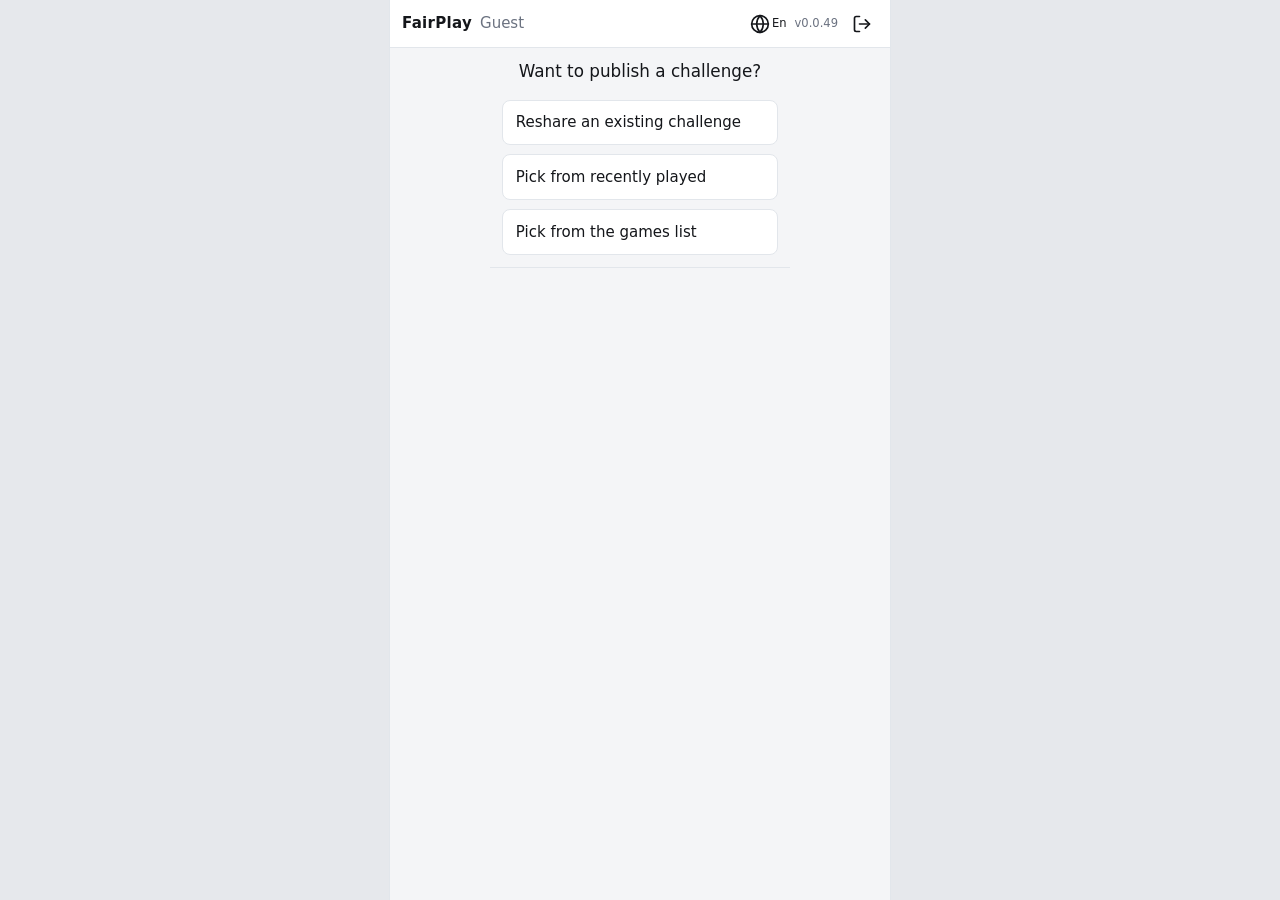
==== commit a462e3a2: "Fix: hidden attribute must beat #id display rules; v0.0.49 showView toggled the `hidden` attribute, " ====
--- a/WWW/index.html
+++ b/WWW/index.html
@@ -57,6 +57,8 @@
     /* ---- 主页专属样式(画框/置顶栏在 common.css) ---- */
     #hm_content{ flex:1 1 auto; min-height:0; overflow-y:auto; overflow-x:hidden; }
     .block{ padding:.75rem; border-bottom:1px solid var(--line); }
+    /* hidden 属性必须胜过下面各 #id 的 display 规则(否则 showView 隐不掉 invite/history) */
+    [hidden]{ display:none !important; }
 
     /* invite:一行 = 左 QR(方形)+ 中 invfields(param/memo)+ 右 Share(与 QR 等大方形)。
        与下方 #hm_history 视觉相连:去掉本块下分隔线与下内边距 */
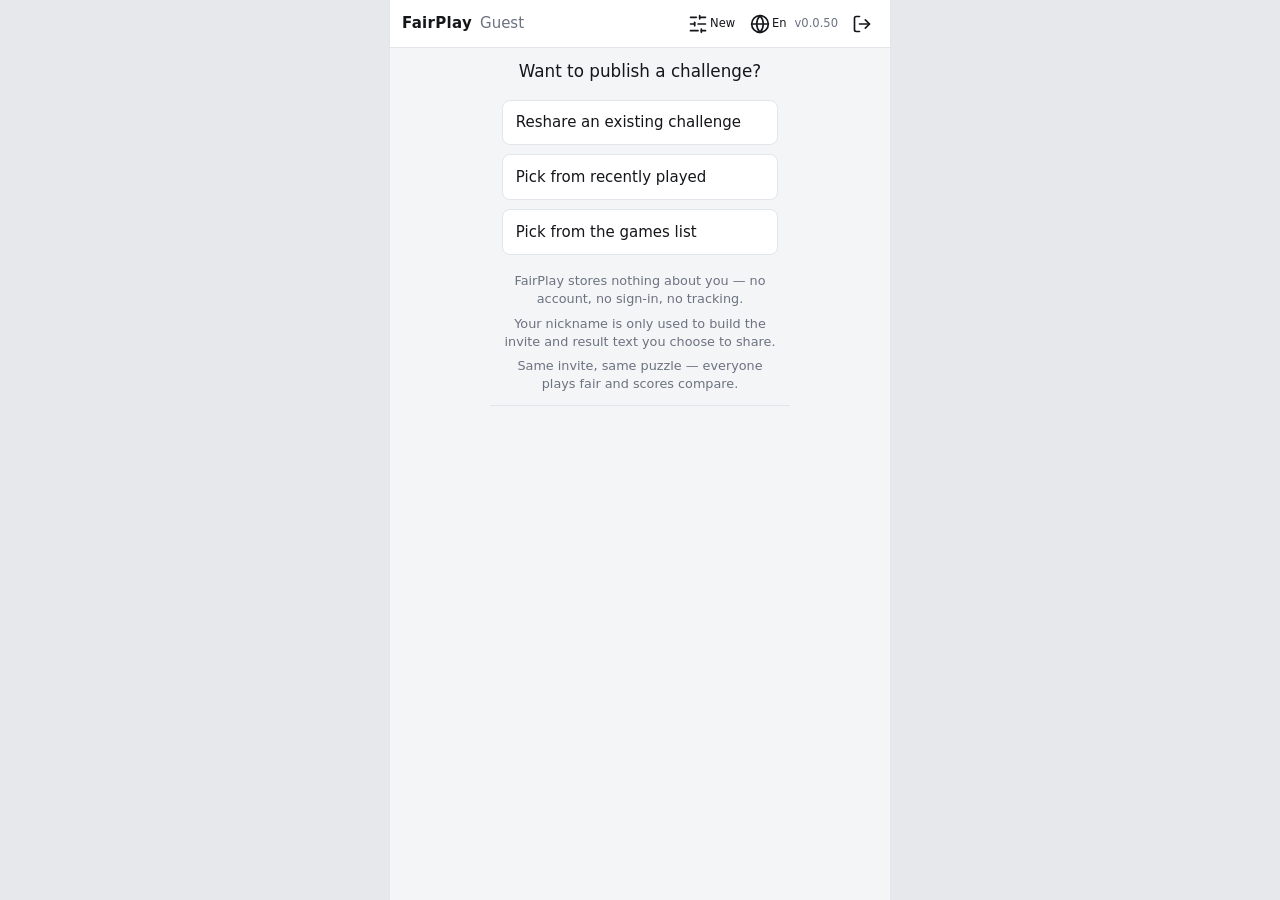
==== commit b93a5975: "op_mode dual homepage (new/pro) + home-core extraction; v0.0.50 - index.html is now a thin router: ?" ====
--- a/WWW/index.html
+++ b/WWW/index.html
@@ -20,610 +20,55 @@
   <script src="app.js"></script>
   <script>FairPlay.registerSW("sw.js");</script>
 
-  <!-- UI 图标 sprite(内联注入,供 <use href="#id"> 引用) -->
+  <!-- UI 图标 sprite(供兜底 topbar 用) -->
   <script src="assets/icons.js"></script>
 
-  <!-- 版本号(唯一来源)+ 通用编码模块 先加载 -->
+  <!-- 版本号 + 注册表(路由器按 id 找游戏推路径) -->
   <script src="version.js"></script>
-  <script src="pack.js"></script>
-  <!-- 注册表先加载,路由器立即用;各游戏邀请码编解码 -->
   <script src="games.js"></script>
-  <script src="match3/match3.invcode.js"></script>
-  <script src="mathdoku/mathdoku.invcode.js"></script>
-  <script src="memory/memory.invcode.js"></script>
   <script>
-    /* ---- 路由器:邀请码 ?g=<id>&p=<param> → 在 window.GAMES 树里按 id 找游戏,
-       由 key 推路径(key/key.html)+ 拼 cfg + p → 跳游戏;无 g / 找不到 = 显示主页 ---- */
+    /* ==================== 纯路由器(本页几乎不显示)====================
+       1) 邀请码 ?g=<id>&p=<param> → 在 window.GAMES 里按 id 找游戏,推路径跳游戏。
+       2) 无 g / 找不到 → 按 op_mode 分流到 index.<mode>.html(default new)。
+          op_mode 为字符串,以后加 homepage mode 只需再放一个 index.<mode>.html。
+       兜底:任何异常都回引导页 index.new.html。 */
     (function () {
-      var q = new URLSearchParams(location.search);
-      var g = q.get("g");
-      if (!g || !window.GAMES) return;
-      var id = +g, game = null;
-      window.GAMES.forEach(function (l1) {
-        l1.subs.forEach(function (l2) {
-          l2.games.forEach(function (gm) { if (gm.id === id) game = gm; });
-        });
-      });
-      if (!game) return;
-      var url = game.key + "/" + game.key + ".html";
-      if (game.cfg) url += "?c=" + encodeURIComponent(game.cfg);
-      var p = q.get("p");
-      if (p != null) url += (url.indexOf("?") >= 0 ? "&" : "?") + "p=" + encodeURIComponent(p);
-      location.replace(url);
-    })();
-  </script>
-
-  <style>
-    /* ---- 主页专属样式(画框/置顶栏在 common.css) ---- */
-    #hm_content{ flex:1 1 auto; min-height:0; overflow-y:auto; overflow-x:hidden; }
-    .block{ padding:.75rem; border-bottom:1px solid var(--line); }
-    /* hidden 属性必须胜过下面各 #id 的 display 规则(否则 showView 隐不掉 invite/history) */
-    [hidden]{ display:none !important; }
-
-    /* invite:一行 = 左 QR(方形)+ 中 invfields(param/memo)+ 右 Share(与 QR 等大方形)。
-       与下方 #hm_history 视觉相连:去掉本块下分隔线与下内边距 */
-    #hm_invite{ display:flex; gap:.75rem; align-items:flex-start; border-bottom:0; padding-bottom:0; }
-    #hm_invite .qr{
-      flex:0 0 auto; position:relative; overflow:hidden;
-      border:1px solid var(--line); border-radius:.5rem;
-      display:flex; align-items:center; justify-content:center;
-      color:var(--muted); font-size:.8rem;
-    }
-    /* QR 渲染层:选中邀请后画入二维码 canvas;无选中时显示占位 .qr-code */
-    #hm_invite .qr .qr-render{ position:absolute; inset:0; display:none; }
-    #hm_invite .qr.has-qr .qr-render{ display:block; }
-    #hm_invite .qr.has-qr .qr-code{ display:none; }
-    #hm_invite .qr .qr-render canvas{
-      width:100%; height:100%; display:block;
-      image-rendering:pixelated; object-fit:contain;   /* 缩放不糊,方形贴合 */
-    }
-    /* 点 QR → 放大弹窗(便于扫描):白底大二维码 + #code 标注 */
-    .fp-card.qrbig{ gap:.6rem; }
-    .fp-card.qrbig .qr-big{
-      width:min(74vw, 320px); height:min(74vw, 320px);
-      image-rendering:pixelated; display:block; border-radius:.4rem;
-    }
-    .fp-card.qrbig .qr-big-cap{ color:var(--muted); font-size:.9rem; text-align:center; font-variant-numeric:tabular-nums; }
-    /* QR 长按 → 确认层:新标签打开游戏 */
-    #hm_invite .qr .qr-open{
-      position:absolute; inset:0; display:none;
-      align-items:center; justify-content:center; text-align:center;
-      background:var(--accent); color:#fff; border:none; border-radius:.5rem;
-      font:inherit; font-size:.75rem; padding:.2rem; cursor:pointer;
-    }
-    #hm_invite .qr.confirm .qr-open{ display:flex; }
-    /* invfields:param/memo 两行,居中占据 QR 与 Share 之间 */
-    #hm_invite .invfields{ flex:1 1 auto; display:flex; flex-direction:column; gap:.35rem; min-width:0; }
-    #hm_invite .invfields input{
-      width:100%; background:var(--bg); color:var(--fg);
-      border:1px solid var(--line); border-radius:.4rem;
-      padding:.35rem .5rem; font:inherit;
-    }
-    #hm_invite .invfields .param{ color:var(--muted); }
-    /* share:与 QR 等大的方形图标按钮(尺寸由 JS 同步),标准分享图标 */
-    #hm_invite .share{
-      flex:0 0 auto; padding:0; cursor:pointer;
-      display:inline-flex; align-items:center; justify-content:center;
-      background:var(--accent); color:#fff; border:none; border-radius:.5rem;
-    }
-    #hm_invite .share .ic{ width:1.75rem; height:1.75rem; }
-    /* ---- L0 引导选择屏 & ③ browse 下钻:60% 宽居中 ---- */
-    #hm_l0, #hm_browse{ width:60%; margin:0 auto; }
-    @media (max-width:560px){ #hm_l0, #hm_browse{ width:100%; } }
-    .onb-q{ font-size:1.05rem; color:var(--fg); text-align:center; margin:0 0 1rem; }
-    .onb-btns{ display:flex; flex-direction:column; gap:.6rem; }
-    .onb-btns button, .bc-opts .opt{
-      display:block; width:100%; text-align:left;
-      background:var(--bar-bg); color:var(--fg); border:1px solid var(--line);
-      border-radius:.5rem; padding:.7rem .8rem; font:inherit; cursor:pointer;
-    }
-    .onb-btns button:hover, .bc-opts .opt:hover{ border-color:var(--accent); }
-
-    /* ③ 面包屑:根/已选层级 chip,横排;点 chip 回该层 */
-    .bc-crumbs{ display:flex; flex-wrap:wrap; gap:.4rem; }
-    .bc-chip{
-      background:transparent; color:var(--accent); border:1px solid var(--accent);
-      border-radius:.5rem; padding:.3rem .6rem; font:inherit; cursor:pointer;
-    }
-    #hm_browse hr{ border:0; border-top:1px solid var(--line); margin:.7rem 0; }
-    .bc-opts{ display:flex; flex-direction:column; gap:.5rem; }
-    /* browse 层选项 = 游戏按钮时:图标 + 名/描述(复用观感) */
-    .bc-opts .opt.game{ display:flex; align-items:center; gap:.6rem; }
-    .bc-opts .opt .ic{ width:1.6rem; height:1.6rem; flex:0 0 auto; }
-    .bc-opts .opt .ginfo{ display:flex; flex-direction:column; min-width:0; }
-    .bc-opts .opt .gname{ font-size:.95rem; color:var(--fg); overflow:hidden; text-overflow:ellipsis; white-space:nowrap; }
-    .bc-opts .opt .gd{ font-size:.78rem; color:var(--muted); overflow:hidden; text-overflow:ellipsis; white-space:nowrap; }
-
-    /* ① history:邀请历史,3 列 × n 行网格 */
-    #hm_history{ display:grid; grid-template-columns:repeat(3,1fr); gap:.5rem; }
-    #hm_history .pi-empty{ grid-column:1/-1; color:var(--muted); font-size:.8rem; }
-    /* PickInv 条目:图标 + 末4位 + 备注/创建时刻 */
-    #hm_history .pi-item{
-      position:relative;
-      display:flex; flex-direction:column; align-items:center; gap:.1rem;
-      background:var(--bar-bg); color:var(--fg); border:1px solid var(--line);
-      border-radius:.5rem; padding:.4rem; font:inherit; cursor:pointer;
-      -webkit-user-select:none; user-select:none;
-    }
-    #hm_history .pi-item.sel{ border-color:var(--accent); }
-    #hm_history .pi-item .pi-icon{ font-size:1.4rem; line-height:1.2; }
-    #hm_history .pi-item .pi-icon .ic{ width:1.4rem; height:1.4rem; }
-    #hm_history .pi-item .pi-l1{ font-size:.7rem; color:var(--fg); }
-    #hm_history .pi-item .pi-l2{
-      font-size:.62rem; color:var(--muted);
-      max-width:100%; overflow:hidden; text-overflow:ellipsis; white-space:nowrap;
-    }
-    /* 长按删除确认:卡面浮出居中 🗑️,再点一次确认删除;点别处取消 */
-    #hm_history .pi-item .pi-del{
-      position:absolute; inset:0; display:none;
-      align-items:center; justify-content:center; font-size:1.4rem;
-      background:rgba(0,0,0,.45); border-radius:.5rem;
-    }
-    #hm_history .pi-item.confirm .pi-del{ display:flex; }
-
-    /* ② recent:最近玩过的游戏,竖向 button 列表(图标 + 变体名);点 = 再开一局 */
-    #hm_recent .rec-list{ display:flex; flex-direction:column; gap:.5rem; }
-    #hm_recent .rec-empty{ color:var(--muted); font-size:.8rem; }
-    #hm_recent .rec-item{
-      display:flex; align-items:center; gap:.6rem; text-align:left; cursor:pointer;
-      background:var(--bar-bg); color:var(--fg);
-      border:1px solid var(--line); border-radius:.5rem; padding:.7rem .8rem; font:inherit;
-    }
-    #hm_recent .rec-item:hover{ border-color:var(--accent); }
-    #hm_recent .rec-item .ic{ width:1.6rem; height:1.6rem; flex:0 0 auto; }
-    #hm_recent .rec-item .gname{ font-size:.95rem; overflow:hidden; text-overflow:ellipsis; white-space:nowrap; }
-  </style>
-
-  <!-- ==================== DEBUG ONLY ====================
-    调试用尺寸微调。URL 加 ?s=a,b,c(百分比,100=当前):
-      a = history button 缩放%   b = recent button 缩放%   c = games 按钮高度%
-    例:?s=150,120,130 。不带 s 或 DEBUG=false 时无任何影响。
-    【正式发布前:把 DEBUG 改 false,或直接删除本块】 -->
-  <script>
-    (function () {
-      var DEBUG = true;                 // ← 正式发布改 false(或删掉整块)
-      if (!DEBUG) return;
-      var s = new URLSearchParams(location.search).get("s");
-      if (!s) return;
-      var p = s.split(",").map(function (x) { return parseFloat(x); });
-      var a = p[0], b = p[1], c = p[2], css = "";
-      if (a > 0) css += "#hm_history .pi-item{ zoom:" + (a / 100) + " !important; }\n";
-      if (b > 0) css += "#hm_recent .rec-item{ zoom:" + (b / 100) + " !important; }\n";
-      if (c > 0) css += ".matrix .game{ height:" + (4.19 * c / 100).toFixed(3) + "rem !important; }\n";
-      if (!css) return;
-      var st = document.createElement("style"); st.id = "dbg_scale"; st.textContent = css;
-      document.head.appendChild(st);
-      console.log("[DEBUG] s=" + s + "  a(hist)=" + a + "% b(rec)=" + b + "% c(game-h)=" + c + "%");
+      try {
+        var q = new URLSearchParams(location.search);
+        var g = q.get("g");
+        if (g && window.GAMES) {
+          var id = +g, game = null;
+          window.GAMES.forEach(function (l1) {
+            l1.subs.forEach(function (l2) {
+              l2.games.forEach(function (gm) { if (gm.id === id) game = gm; });
+            });
+          });
+          if (game) {
+            /* 通过邀请码进游戏,也把该游戏计入本设备的 recent(收到分享链接来玩的人同样受益) */
+            if (window.FairPlay && FairPlay.pushRecent) FairPlay.pushRecent(id);
+            var url = game.key + "/" + game.key + ".html";
+            if (game.cfg) url += "?c=" + encodeURIComponent(game.cfg);
+            var p = q.get("p");
+            if (p != null) url += (url.indexOf("?") >= 0 ? "&" : "?") + "p=" + encodeURIComponent(p);
+            location.replace(url);
+            return;
+          }
+        }
+        var mode = (window.FairPlay && FairPlay.getOpMode) ? FairPlay.getOpMode() : "new";
+        location.replace("index." + mode + ".html");
+      } catch (e) {
+        location.replace("index.new.html");
+      }
     })();
   </script>
 </head>
 <body>
+  <!-- 兜底:路由器同步跳转后本体几乎不显示;万一未跳转,仍有置顶栏(含 op_mode 开关)可用 -->
   <div id="app_frame">
-    <!-- 置顶栏(占位,先不实现) -->
-    <!-- 置顶栏:空壳,内容由 topbar.js 注入(唯一来源) -->
     <header id="app_topbar"></header>
-
-    <main id="hm_content">
-      <!-- L0:引导选择屏(默认视图;logo 回此) -->
-      <section id="hm_l0" class="block" hidden>
-        <p class="onb-q" data-i18n="onb_q">Do you want to publish a challenge?</p>
-        <div class="onb-btns">
-          <button type="button" id="onb_existing" data-i18n="onb_existing">Reshare an existing challenge</button>
-          <button type="button" id="onb_recent" data-i18n="onb_recent">Pick from recently played</button>
-          <button type="button" id="onb_list" data-i18n="onb_list">Pick from the games list</button>
-        </div>
-      </section>
-
-      <!-- ① invite 视图:QR(跨2行) + param/memo/Share -->
-      <section id="hm_invite" class="block" hidden>
-        <div class="qr">
-          <div class="qr-render"></div>
-          <span class="qr-code">QR</span>
-          <button type="button" class="qr-open" data-i18n="qr_open">↗ New tab</button>
-        </div>
-        <div class="invfields">
-          <input class="param" type="text" readonly placeholder="—">
-          <input class="memo" type="text" data-i18n-ph="memo_ph" placeholder="memo">
-        </div>
-        <button type="button" class="share" data-i18n-aria="share_btn" aria-label="Share invite">
-          <svg class="ic" aria-hidden="true"><use href="#ic_share"/></svg>
-        </button>
-      </section>
-
-      <!-- ① invite 视图第二部分:history(3 列网格) -->
-      <section id="hm_history" class="block" hidden>
-        <div class="pi-empty" data-i18n="pick_empty">No invites yet</div>
-      </section>
-
-      <!-- ② recent 视图:最近玩过的游戏(按钮列表,点 = 再发一局) -->
-      <section id="hm_recent" class="block" hidden>
-        <div class="rec-list" id="hm_recent_row"></div>
-      </section>
-
-      <!-- ③ browse 视图:面包屑逐级下钻(L1 时长 → L2 类型 → 游戏),内容由 renderBrowse 生成 -->
-      <section id="hm_browse" class="block" hidden></section>
-    </main>
   </div>
-
-  <!-- 主页语言包(含通用置顶栏文本) -->
   <script src="index.lang.js"></script>
-  <!-- 各游戏语言包(home 渲染 L3 的 名/说明 用,inf 键在里面) -->
-  <script src="match3/match3.lang.js"></script>
-  <script src="mathdoku/mathdoku.lang.js"></script>
-  <script src="memory/memory.lang.js"></script>
-  <!-- 置顶栏内容注入(在 applyI18n 翻译之前) -->
   <script src="topbar.js"></script>
-  <!-- QR 库(生成邀请二维码) -->
-  <script src="assets/qr.js"></script>
-  <script>
-    (function () {
-      var lang = window.FairPlay.getLang();
-      var L = (window.I18N && window.I18N[lang]) || {};
-      var catalog = window.GAMES || [];
-      var codecs = window.FAIRPLAY_CODECS || {};
-      var base = location.origin + location.pathname;   // 邀请码基址(不含 query)
-
-      /* 置顶栏:i18n 文本 + 占位符 + 版本号 */
-      window.FairPlay.applyI18n();
-
-      /* ---- History(本地持久化)---- */
-      var HKEY = "fairplay.history";
-      function loadHistory() { try { return JSON.parse(localStorage.getItem(HKEY)) || []; } catch (e) { return []; } }
-      function saveHistory() { try { localStorage.setItem(HKEY, JSON.stringify(history)); } catch (e) {} }
-      var history = loadHistory();
-      var selected = null;
-      var pendingDelete = null;   // 待删确认的条目
-      var lastLongPress = 0;      // 最近一次长按触发时刻(吞掉长按松手的那次 click)
-
-      function inviteLink(item) {
-        return base + "?g=" + item.gameId + "&p=" + encodeURIComponent(item.param);
-      }
-
-      var qrEl = document.querySelector("#hm_invite .qr");
-      var qrOpenBtn = qrEl.querySelector(".qr-open");
-      var paramEl = document.querySelector("#hm_invite .param");
-      var memoEl = document.querySelector("#hm_invite .memo");
-
-      /* QR 与 Share 都是正方形,边长 = 中间 invfields 高(跨 param/memo 2 行) */
-      var invfields = document.querySelector("#hm_invite .invfields");
-      var shareEl = document.querySelector("#hm_invite .share");
-      function syncSquares() {
-        var s = invfields.offsetHeight + "px";
-        qrEl.style.width = s; qrEl.style.height = s;
-        if (shareEl) { shareEl.style.width = s; shareEl.style.height = s; }
-      }
-      if (window.ResizeObserver) { new ResizeObserver(syncSquares).observe(invfields); }
-      window.addEventListener("resize", syncSquares);
-
-      /* 该条目的创建时刻文本(独立于 param,来自 entry.ts) */
-      function entryTime(item) {
-        if (!item.ts) return "";
-        var d = new Date(item.ts);
-        var p2 = function (n) { return String(n).padStart(2, "0"); };
-        return p2(d.getHours()) + ":" + p2(d.getMinutes()) + ":" + p2(d.getSeconds()) + " " + (L.inv_created || "created");
-      }
-      /* PickInv 第二行 / 展示用标签:有 memo 显 memo,否则显创建时刻 */
-      function entryLabel(item) { return item.memo || entryTime(item); }
-
-      /* 选中条目 → 填 param(只读)/ memo / QR
-         memo 有值→作为 value;无值→把创建时刻作为灰色 placeholder 提示 */
-      /* 把邀请链接画成二维码渲染进 QR 框;text 空则清空并回到占位 */
-      function renderQR(text) {
-        var render = qrEl.querySelector(".qr-render");
-        render.innerHTML = "";
-        if (text && window.FairPlay && FairPlay.QR) {
-          try { render.appendChild(FairPlay.QR.toCanvas(text, { ecc: "M" })); qrEl.classList.add("has-qr"); return; } catch (e) {}
-        }
-        qrEl.classList.remove("has-qr");
-      }
-
-      function selectEntry(item) {
-        selected = item;
-        pendingDelete = null;
-        qrEl.classList.remove("confirm");
-        paramEl.value = item.param;
-        memoEl.value = item.memo || "";
-        memoEl.placeholder = item.memo ? (L.memo_ph || "memo") : (entryTime(item) || (L.memo_ph || "memo"));
-        renderQR(inviteLink(item));
-        renderPickInv();
-      }
-
-      /* memo 编辑:input 改模型 + 就地更新选中卡片第二行(不重建,避免吃掉点击),change 存盘 */
-      memoEl.addEventListener("input", function () {
-        if (!selected) return;
-        selected.memo = memoEl.value;
-        var selL2 = document.querySelector("#hm_history .pi-item.sel .pi-l2");
-        if (selL2) selL2.textContent = entryLabel(selected);
-      });
-      memoEl.addEventListener("change", function () { if (selected) saveHistory(); });
-
-      /* 长按删除 */
-      function attachLongPress(el, onLong) {
-        var timer = null;
-        var start = function () { timer = setTimeout(function () { timer = null; onLong(); }, 600); };
-        var cancel = function () { if (timer) { clearTimeout(timer); timer = null; } };
-        el.addEventListener("touchstart", start, { passive: true });
-        el.addEventListener("touchend", cancel);
-        el.addEventListener("touchmove", cancel);
-        el.addEventListener("mousedown", start);
-        el.addEventListener("mouseup", cancel);
-        el.addEventListener("mouseleave", cancel);
-        return function suppressClickIfHandled() { return timer === null; };
-      }
-
-      /* QR 长按 → 确认「新标签打开游戏」;确认按钮点击 = 用当前邀请码开新标签(离线入口) */
-      attachLongPress(qrEl, function () {
-        if (!selected) return;
-        lastLongPress = Date.now();
-        qrEl.classList.add("confirm");
-      });
-      qrOpenBtn.addEventListener("click", function (e) {
-        e.stopPropagation();
-        if (Date.now() - lastLongPress < 500) return;   // 吞掉长按松手那次 click
-        if (!selected) return;
-        var g = findGame(selected.gameId);
-        if (g) { var u = gamePlayUrl(g); u += (u.indexOf("?") >= 0 ? "&" : "?") + "p=" + encodeURIComponent(selected.param); window.open(u, "_blank"); }
-        qrEl.classList.remove("confirm");
-      });
-      /* QR 短按 → 放大二维码弹窗(便于扫描) */
-      qrEl.addEventListener("click", function () {
-        if (Date.now() - lastLongPress < 500) return;    // 吞掉长按松手那次 click
-        if (qrEl.classList.contains("confirm")) return;  // 确认态点击交给 qr-open 按钮
-        if (selected) openQRModal(selected);
-      });
-      function openQRModal(item) {
-        if (!(window.FairPlay && FairPlay.openModal && FairPlay.QR)) return;
-        FairPlay.openModal({
-          dismissible: true,
-          cardClass: "qrbig",
-          build: function (card) {
-            var cv = null;
-            try { cv = FairPlay.QR.toCanvas(inviteLink(item), { ecc: "M", quiet: 4, scale: 10 }); } catch (e) {}
-            if (cv) { cv.className = "qr-big"; card.appendChild(cv); }
-            var cap = document.createElement("div");
-            cap.className = "qr-big-cap";
-            cap.textContent = "#" + item.param.slice(-4);
-            card.appendChild(cap);
-          }
-        });
-      }
-      /* 点别处取消 QR / 删除的确认态 */
-      document.addEventListener("click", function (e) {
-        if (Date.now() - lastLongPress < 500) return;
-        if (qrEl.classList.contains("confirm") && !qrEl.contains(e.target)) qrEl.classList.remove("confirm");
-        if (pendingDelete && !(e.target.closest && e.target.closest(".pi-item.confirm"))) { pendingDelete = null; renderPickInv(); }
-      });
-
-      /* 删除某条(供确认后调用):维持原来的重选/清空逻辑 */
-      function deleteAt(idx) {
-        var item = history[idx];
-        var wasSel = (selected === item);
-        history.splice(idx, 1);
-        pendingDelete = null;
-        saveHistory();
-        if (wasSel && history.length) {
-          selectEntry(history[Math.max(0, idx - 1)]);
-        } else {
-          if (wasSel) {                 /* 删空:清 param / memo / QR */
-            selected = null;
-            paramEl.value = "";
-            memoEl.value = "";
-            memoEl.placeholder = (L.memo_ph || "memo");
-            renderQR(null);
-          }
-          renderPickInv();
-        }
-      }
-
-      function renderPickInv() {
-        var box = document.getElementById("hm_history");
-        box.innerHTML = "";
-        if (!history.length) {
-          var e = document.createElement("div");
-          e.className = "pi-empty";
-          e.textContent = L.pick_empty || "No invites yet";
-          box.appendChild(e);
-          return;
-        }
-        history.forEach(function (item, idx) {
-          var g = findGame(item.gameId) || {};
-          var card = document.createElement("button");
-          card.className = "pi-item" + (item === selected ? " sel" : "") + (item === pendingDelete ? " confirm" : "");
-
-          var icon = document.createElement("div"); icon.className = "pi-icon"; icon.innerHTML = g.icon ? icoSvg(g.icon) : "🎮";
-          var l1 = document.createElement("div"); l1.className = "pi-l1"; l1.textContent = item.param.slice(-4);
-          var l2 = document.createElement("div"); l2.className = "pi-l2";
-          l2.textContent = entryLabel(item);
-          var del = document.createElement("div"); del.className = "pi-del"; del.textContent = "🗑️";
-          card.appendChild(icon); card.appendChild(l1); card.appendChild(l2); card.appendChild(del);
-
-          /* 长按 → 进入删除确认态(浮出 🗑️),不直接删 */
-          attachLongPress(card, function () {
-            pendingDelete = item;
-            lastLongPress = Date.now();
-            renderPickInv();
-          });
-          card.addEventListener("click", function () {
-            if (Date.now() - lastLongPress < 500) return;              // 吞掉长按松手那次 click
-            if (item === pendingDelete) { deleteAt(idx); return; }     // 确认态再点 = 删除
-            pendingDelete = null;                                      // 点别的卡:取消待删并选中
-            selectEntry(item);
-          });
-          box.appendChild(card);
-        });
-      }
-
-      /* 点游戏(L3)= 开一局:codec.encode(cfg 空则不传)→ history 最前插一条 → 选中显 QR */
-      function startRound(game) {
-        var codec = codecs[game.key];
-        var param = codec ? (game.cfg ? codec.encode(game.cfg) : codec.encode()) : String(Date.now());
-        history.unshift({ gameId: game.id, param: param, memo: "", ts: Date.now() });
-        saveHistory();
-        selectEntry(history[0]);
-        touchRecent(game.id);          // 更新最近玩过(去重提最前)
-        showView("invite");            // 建完跳①(自动选中最新那条,已在 selectEntry)
-      }
-
-      /* ---- Recent(最近玩过的游戏;MRU:去重 + 提到最前 + 越界删尾;本地持久化)---- */
-      var RKEY = "fairplay.recent";
-      function loadRecent() { try { return JSON.parse(localStorage.getItem(RKEY)) || []; } catch (e) { return []; } }
-      function saveRecent() { try { localStorage.setItem(RKEY, JSON.stringify(recent)); } catch (e) {} }
-      var recent = loadRecent();
-
-      /* 玩了某游戏:该 id 提到最前(已存在则先摘出),存盘后重渲染 */
-      function touchRecent(gameId) {
-        var i = recent.indexOf(gameId);
-        if (i >= 0) recent.splice(i, 1);
-        recent.unshift(gameId);
-        saveRecent();
-        renderRecent();
-      }
-      /* 渲染 recent:竖向 button 列表(图标 + 变体名);点 = 再发一局。
-         空则显空态(区块显隐由 showView 管,不在此隐藏) */
-      function renderRecent() {
-        var box = document.getElementById("hm_recent_row");
-        box.innerHTML = "";
-        var before = recent.length;
-        recent = recent.filter(function (id) { return findGame(id); });   // 注册表里没了的丢弃
-        if (recent.length !== before) saveRecent();
-        if (!recent.length) {
-          var e = document.createElement("div"); e.className = "rec-empty";
-          e.textContent = L.recent_empty || "No recent games";
-          box.appendChild(e);
-          return;
-        }
-        recent.forEach(function (id) {
-          var g = findGame(id);
-          var t = L[g.inf] || {};
-          var b = document.createElement("button"); b.className = "rec-item";
-          b.innerHTML = icoSvg(g.icon) + '<span class="gname"></span>';
-          b.querySelector(".gname").textContent = t.name || g.key;
-          b.addEventListener("click", function () { startRound(g); });
-          box.appendChild(b);
-        });
-      }
-
-      /* ---- games 树辅助(window.GAMES;没游戏的分类不显,避免死路)---- */
-      function icoSvg(id) { return '<svg class="ic" aria-hidden="true"><use href="#ic_' + id + '"/></svg>'; }
-      function l2Full(l2) { return l2.games && l2.games.length > 0; }
-      function l1Full(l1) { return l1.subs.some(l2Full); }
-      /* 在 window.GAMES 树里按 id 找游戏(history 图标 / QR 打开 / 路由都用) */
-      function findGame(id) {
-        for (var i = 0; i < catalog.length; i++)
-          for (var j = 0; j < catalog[i].subs.length; j++) {
-            var gs = catalog[i].subs[j].games;
-            for (var k = 0; k < gs.length; k++) if (gs[k].id === id) return gs[k];
-          }
-        return null;
-      }
-      /* 游戏 → 启动 URL(key 推路径 + 有 cfg 拼 ?c);再由调用方 append p */
-      function gamePlayUrl(game) {
-        var url = game.key + "/" + game.key + ".html";
-        if (game.cfg) url += "?c=" + encodeURIComponent(game.cfg);
-        return url;
-      }
-      /* 分类文案(L.cat[key] = {name, desc});缺则回退 key */
-      function catInfo(node) { return (L.cat && L.cat[node.key]) || {}; }
-
-      /* ---- 视图状态机:l0 引导屏 / ① invite / ② recent / ③ browse ---- */
-      var curView = "l0";
-      function showView(name) {
-        curView = name;
-        document.getElementById("hm_l0").hidden = (name !== "l0");
-        document.getElementById("hm_invite").hidden = (name !== "invite");
-        document.getElementById("hm_history").hidden = (name !== "invite");
-        document.getElementById("hm_recent").hidden = (name !== "recent");
-        document.getElementById("hm_browse").hidden = (name !== "browse");
-        if (name === "invite") {
-          if (!selected && history.length) selectEntry(history[0]);   // 自动选中最新
-          renderPickInv();
-          syncSquares();
-        } else if (name === "recent") {
-          renderRecent();
-        } else if (name === "browse") {
-          bL1 = null; bL2 = null;                                     // 进入 = 回 L1
-          renderBrowse();
-        }
-      }
-
-      /* ---- ③ browse:面包屑逐级下钻(L1 时长 → L2 类型 → 游戏)---- */
-      var bL1 = null, bL2 = null;
-      function crumbChip(label, onClick) {
-        var b = document.createElement("button"); b.className = "bc-chip";
-        b.textContent = label; b.addEventListener("click", onClick);
-        return b;
-      }
-      function renderBrowse() {
-        var box = document.getElementById("hm_browse"); box.innerHTML = "";
-        /* 面包屑:③根 → L1名 → L2名(点回该层) */
-        var crumbs = document.createElement("div"); crumbs.className = "bc-crumbs";
-        crumbs.appendChild(crumbChip(L.onb_list || "Games list", function () { bL1 = null; bL2 = null; renderBrowse(); }));
-        if (bL1 != null) crumbs.appendChild(crumbChip(catInfo(catalog[bL1]).name || catalog[bL1].key, function () { bL2 = null; renderBrowse(); }));
-        if (bL2 != null) crumbs.appendChild(crumbChip(catInfo(catalog[bL1].subs[bL2]).name || catalog[bL1].subs[bL2].key, function () { renderBrowse(); }));
-        box.appendChild(crumbs);
-        box.appendChild(document.createElement("hr"));
-        var opts = document.createElement("div"); opts.className = "bc-opts";
-        box.appendChild(opts);
-
-        if (bL2 != null) {                                  // 最深层 = 游戏列表
-          catalog[bL1].subs[bL2].games.forEach(function (game) {
-            var t = L[game.inf] || {};
-            var b = document.createElement("button"); b.className = "opt game";
-            b.innerHTML = icoSvg(game.icon) + '<span class="ginfo"><span class="gname"></span><span class="gd"></span></span>';
-            b.querySelector(".gname").textContent = t.name || game.key;
-            b.querySelector(".gd").textContent = t.desc || "";
-            b.addEventListener("click", function () { startRound(game); });
-            opts.appendChild(b);
-          });
-        } else if (bL1 != null) {                           // L2 类型(只显有游戏的)
-          catalog[bL1].subs.forEach(function (l2, j) {
-            if (!l2Full(l2)) return;
-            var b = document.createElement("button"); b.className = "opt";
-            b.textContent = catInfo(l2).name || l2.key;
-            b.addEventListener("click", function () { bL2 = j; renderBrowse(); });
-            opts.appendChild(b);
-          });
-        } else {                                            // L1 时长(只显有游戏的),显 desc
-          catalog.forEach(function (l1, i) {
-            if (!l1Full(l1)) return;
-            var c = catInfo(l1);
-            var b = document.createElement("button"); b.className = "opt";
-            b.textContent = c.desc || c.name || l1.key;
-            b.addEventListener("click", function () { bL1 = i; bL2 = null; renderBrowse(); });
-            opts.appendChild(b);
-          });
-        }
-      }
-
-      /* L0 三按钮 → 三条路 */
-      document.getElementById("onb_existing").addEventListener("click", function () { showView("invite"); });
-      document.getElementById("onb_recent").addEventListener("click", function () { showView("recent"); });
-      document.getElementById("onb_list").addEventListener("click", function () { showView("browse"); });
-
-      /* 分享按钮:拉起系统分享 "{nickname} invites you to play" + 邀请链接
-         (无原生分享则复制文本) */
-      document.querySelector("#hm_invite .share").addEventListener("click", function () {
-        if (!selected) { alert(L.share_empty || "Pick or create an invite first"); return; }
-        var nick = FairPlay.getNickname();
-        var g = findGame(selected.gameId) || {};
-        var gname = (g.inf && L[g.inf] && L[g.inf].name) || g.key || "";
-        var line = (L.share_msg || "{nick} invites you to play {game} # {code}")
-          .replace("{nick}", nick).replace("{game}", gname).replace("{code}", selected.param.slice(-4));
-        /* 统一走 FairPlay.share(app.js):文本 + 链接(接收 App 一般渲染成"FairPlay"标题卡) */
-        FairPlay.share(line, inviteLink(selected));
-      });
-
-      /* 语言就地切换:更新 L 引用 + 重渲染当前视图按 L 动态生成的部分
-         (L0 静态文案由 applyI18n 走 data-i18n 处理) */
-      window.addEventListener("fairplay:langchange", function () {
-        L = (window.I18N && window.I18N[window.FairPlay.getLang()]) || {};
-        if (curView === "invite") renderPickInv();
-        else if (curView === "recent") renderRecent();
-        else if (curView === "browse") renderBrowse();
-      });
-
-      showView("l0");
-    })();
-  </script>
+  <script>window.FairPlay && FairPlay.applyI18n && FairPlay.applyI18n();</script>
 </body>
 </html>
--- a/WWW/common.css
+++ b/WWW/common.css
@@ -95,8 +95,9 @@
   flex:0 0 auto; color:var(--muted); font-size:.72rem; font-variant-numeric:tabular-nums;
 }
 /* 语言按钮:图标 + 当前语言缩略字(En / 中),宽度随内容 */
-#app_topbar .langbtn{ width:auto; gap:.15rem; padding:0 .3rem; }
-#app_topbar .langbtn .lang-code{ font-size:.72rem; line-height:1; }
+#app_topbar .langbtn, #app_topbar .modebtn{ width:auto; gap:.15rem; padding:0 .3rem; }
+#app_topbar .langbtn .lang-code, #app_topbar .modebtn .mode-code{ font-size:.72rem; line-height:1; }
+#app_topbar .modebtn{ margin-right:.4rem; }   /* op_mode 与 lang 之间留空位 */
 #app_topbar button, #app_topbar select{
   background:transparent; color:var(--fg); border:1px solid var(--line);
   border-radius:.4rem; padding:.25rem .5rem; font:inherit; cursor:pointer;
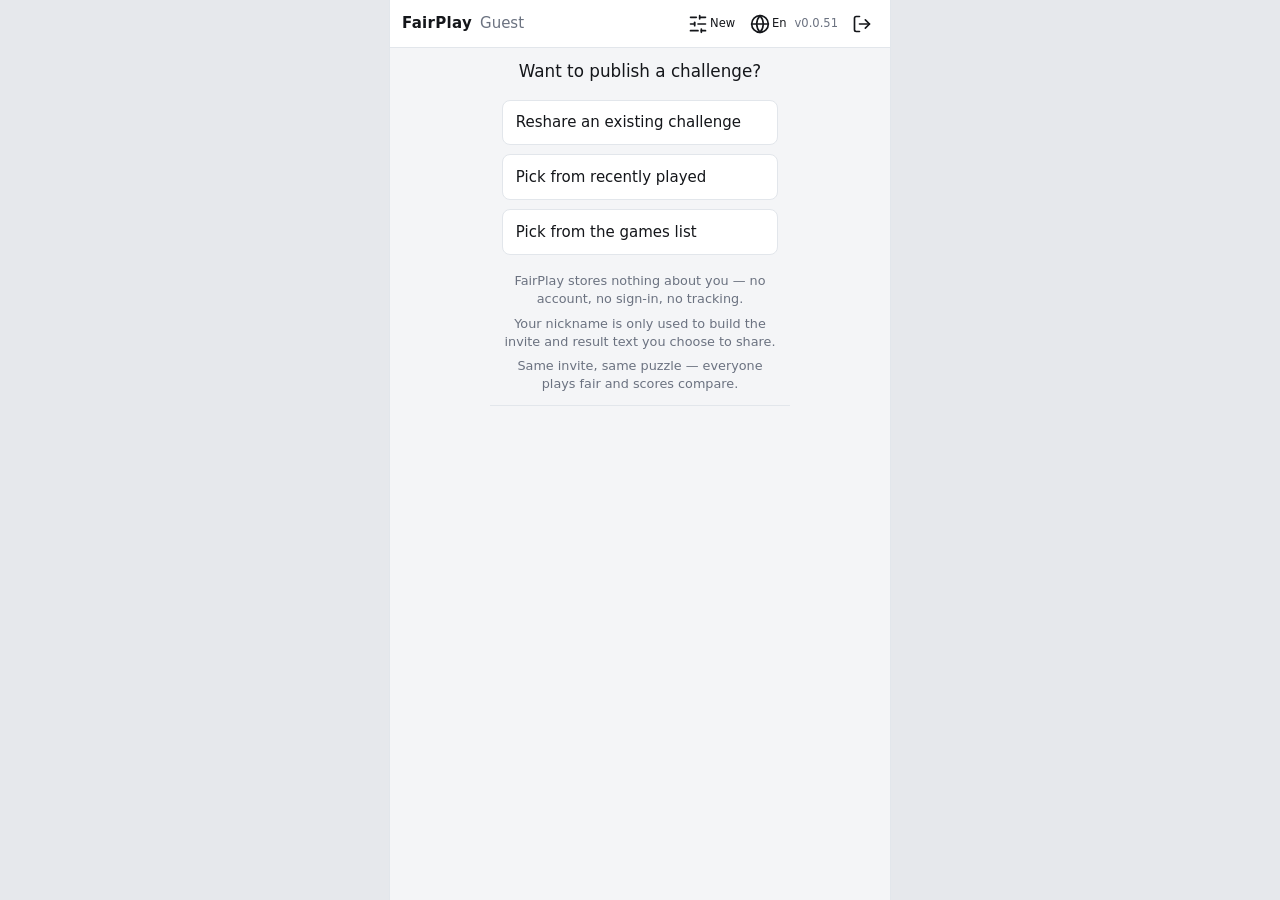
==== commit 7d720318: "Result-screen funnel (3 buttons) + dsp_dsc_idx rename + match3 re-theme; v0.0.51 - Game-over result " ====
--- a/WWW/index.html
+++ b/WWW/index.html
@@ -50,6 +50,7 @@
             if (game.cfg) url += "?c=" + encodeURIComponent(game.cfg);
             var p = q.get("p");
             if (p != null) url += (url.indexOf("?") >= 0 ? "&" : "?") + "p=" + encodeURIComponent(p);
+            url += (url.indexOf("?") >= 0 ? "&" : "?") + "g=" + id;   // 完整传递 id,结果页据此拼回邀请链接
             location.replace(url);
             return;
           }
--- a/WWW/common.css
+++ b/WWW/common.css
@@ -158,11 +158,15 @@
   max-width:22rem; text-align:left; color:var(--fg);
   font-size:.9rem; line-height:1.55; white-space:pre-line;
 }
-/* stage 级结果卡:只放分享(时间/成绩在控制栏、home 在 topbar,均未被遮)*/
+/* stage 级结果卡:标题 + 三出口(①发布成绩 ②发起挑战 ③看看其它;时间/成绩在控制栏、home 在 topbar,均未被遮)*/
+.fp-card.res{ gap:.7rem; min-width:13rem; }
 .fp-card .res-title{ font-size:1.05rem; font-weight:700; }
-.fp-card .res-share{
-  width:3.4rem; height:3.4rem; padding:0; cursor:pointer;
-  display:inline-flex; align-items:center; justify-content:center;
-  background:var(--accent); color:#fff; border:none; border-radius:.7rem;
+.fp-card .res-btns{ display:flex; flex-direction:column; gap:.5rem; width:100%; }
+.fp-card .res-b{
+  width:100%; padding:.6rem .8rem; cursor:pointer; font:inherit;
+  border:1px solid var(--line); border-radius:.6rem;
+  background:var(--bar-bg); color:var(--fg);
 }
-.fp-card .res-share .ic{ width:1.9rem; height:1.9rem; }
+.fp-card .res-b:hover{ border-color:var(--accent); }
+/* ① 发布我成绩 = 主操作,实心强调 */
+.fp-card .res-b.res-score{ background:var(--accent); color:#fff; border-color:var(--accent); }
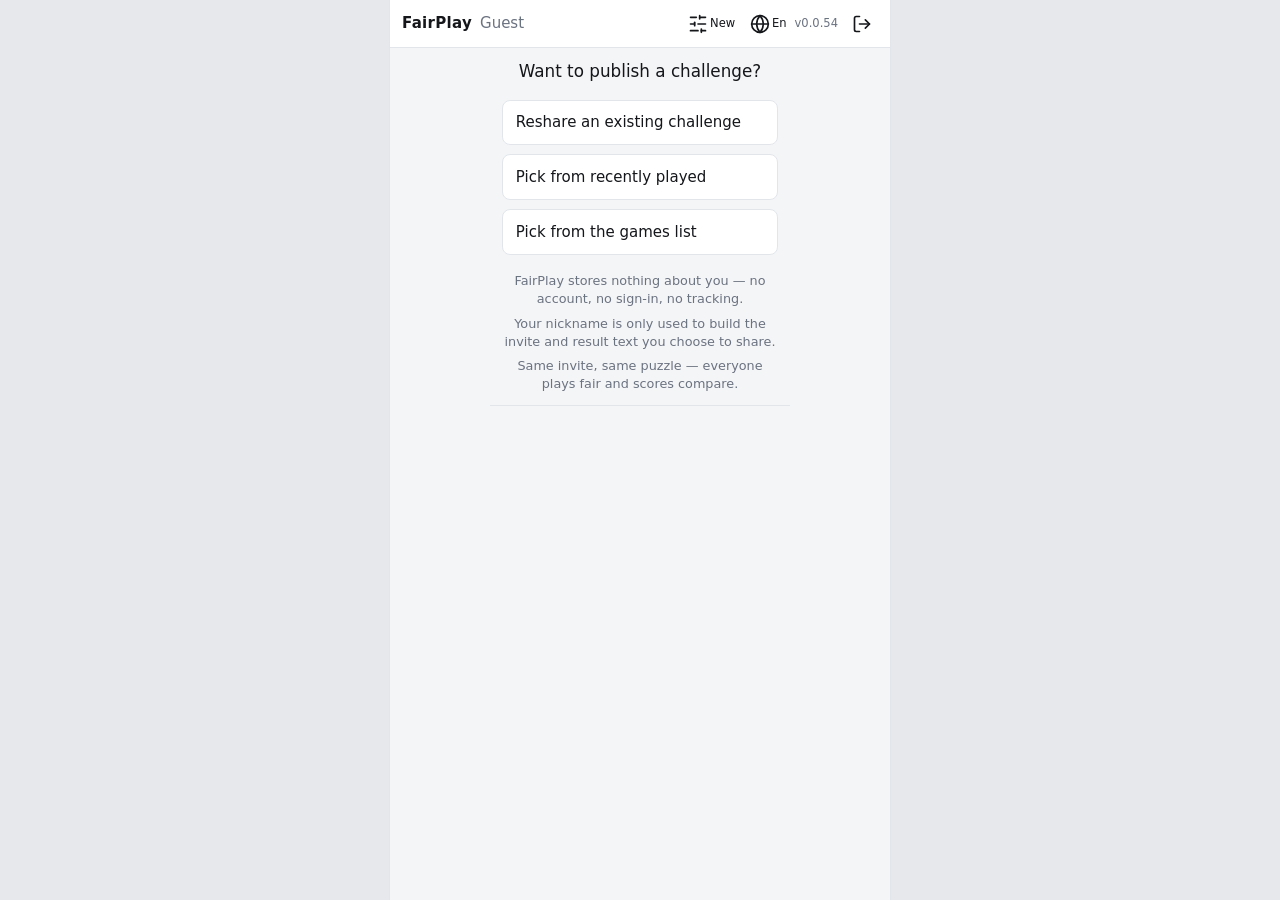
==== commit 4ae1abdb: "PRNG seed + flat typed catalog + duration-as-button; v0.0.54 生成机制换整数 PRNG,时长从"每档一条注册表"改成邀请码里的一位(durI" ====
--- a/WWW/index.html
+++ b/WWW/index.html
@@ -28,7 +28,7 @@
   <script src="games.js"></script>
   <script>
     /* ==================== 纯路由器(本页几乎不显示)====================
-       1) 邀请码 ?g=<id>&p=<param> → 在 window.GAMES 里按 id 找游戏,推路径跳游戏。
+       1) 邀请码 ?g=<id>&p=<code> → 在 window.GAMES(平铺 typed 树)按 id 找游戏,推路径跳游戏。
        2) 无 g / 找不到 → 按 op_mode 分流到 index.<mode>.html(default new)。
           op_mode 为字符串,以后加 homepage mode 只需再放一个 index.<mode>.html。
        兜底:任何异常都回引导页 index.new.html。 */
@@ -38,19 +38,13 @@
         var g = q.get("g");
         if (g && window.GAMES) {
           var id = +g, game = null;
-          window.GAMES.forEach(function (l1) {
-            l1.subs.forEach(function (l2) {
-              l2.games.forEach(function (gm) { if (gm.id === id) game = gm; });
-            });
-          });
+          window.GAMES.forEach(function (gm) { if (gm && gm.id === id) game = gm; });
           if (game) {
             /* 通过邀请码进游戏,也把该游戏计入本设备的 recent(收到分享链接来玩的人同样受益) */
             if (window.FairPlay && FairPlay.pushRecent) FairPlay.pushRecent(id);
-            var url = game.key + "/" + game.key + ".html";
-            if (game.cfg) url += "?c=" + encodeURIComponent(game.cfg);
+            var url = game.key + "/" + game.key + ".html?g=" + game.id;   // ?g 定游戏
             var p = q.get("p");
-            if (p != null) url += (url.indexOf("?") >= 0 ? "&" : "?") + "p=" + encodeURIComponent(p);
-            url += (url.indexOf("?") >= 0 ? "&" : "?") + "g=" + id;   // 完整传递 id,结果页据此拼回邀请链接
+            if (p != null) url += "&p=" + encodeURIComponent(p);          // p 内含时长+seed
             location.replace(url);
             return;
           }
--- a/WWW/common.css
+++ b/WWW/common.css
@@ -170,3 +170,34 @@
 .fp-card .res-b:hover{ border-color:var(--accent); }
 /* ① 发布我成绩 = 主操作,实心强调 */
 .fp-card .res-b.res-score{ background:var(--accent); color:#fff; border-color:var(--accent); }
+
+/* ===== 首页共享条目(new/pro 共用;home-core 生成)===== */
+/* 图标 + 时长角标:一位数(3=30s / 6=60s),贴图标右下角(图标该角已留空) */
+.ic-wrap{ position:relative; display:inline-flex; flex:0 0 auto; }
+.ic-badge{
+  position:absolute; right:-.25em; bottom:-.25em;
+  min-width:1.1em; height:1.1em; padding:0 .2em;
+  display:flex; align-items:center; justify-content:center;
+  font-size:.6rem; font-weight:800; line-height:1;
+  background:var(--accent); color:#fff; border-radius:.6em;
+  font-variant-numeric:tabular-nums;
+}
+/* 游戏行:左图标 + 中(名/说明)+ 右时长按钮(30/60)。games 列表与 new 的 recent 共用 */
+.grow{
+  display:flex; align-items:center; gap:.7rem; width:100%;
+  background:var(--bar-bg); color:var(--fg);
+  border:1px solid var(--line); border-radius:.5rem;
+  padding:.55rem .7rem;
+}
+.grow .ic{ width:2.2rem; height:2.2rem; flex:0 0 auto; }
+.grow .gc-info{ display:flex; flex-direction:column; min-width:0; flex:1 1 auto; }
+.grow .gc-name{ font-size:.98rem; color:var(--fg); overflow:hidden; text-overflow:ellipsis; white-space:nowrap; }
+.grow .gc-sub{ font-size:.8rem; color:var(--muted); overflow:hidden; text-overflow:ellipsis; white-space:nowrap; }
+.grow .grow-durs{ display:flex; gap:.4rem; flex:0 0 auto; }
+.dbtn{
+  width:2.4rem; height:2.4rem; flex:0 0 auto;
+  background:var(--bg); color:var(--fg); border:1px solid var(--line);
+  border-radius:.5rem; font:inherit; font-weight:700; font-variant-numeric:tabular-nums;
+  cursor:pointer;
+}
+.dbtn:hover{ border-color:var(--accent); color:var(--accent); }
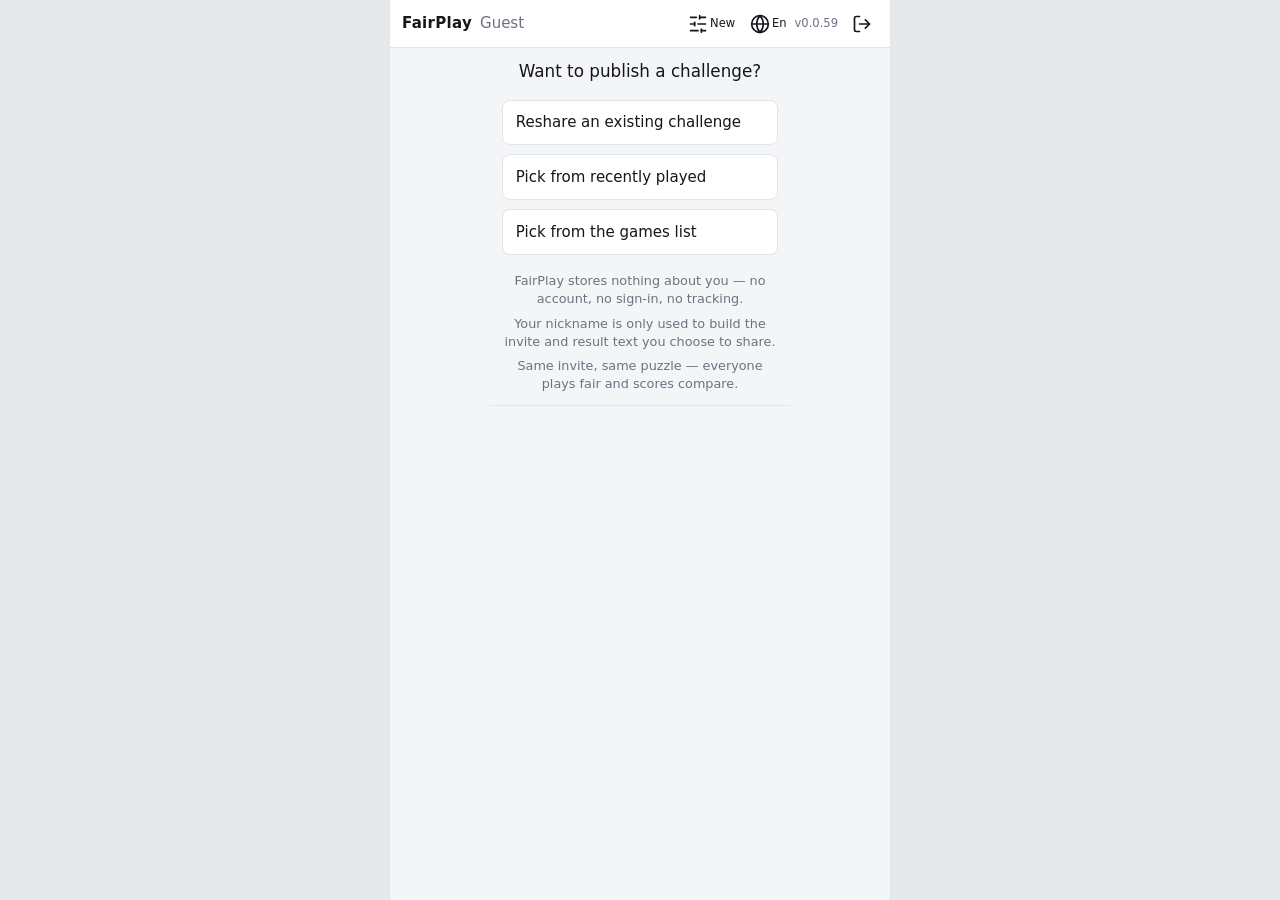
==== commit 9daa3934: "DRY catalog/seed helpers + full-width game list + offline route-loop fix; v0.0.59 - FairPlay.require" ====
--- a/WWW/index.html
+++ b/WWW/index.html
@@ -28,7 +28,7 @@
   <script src="games.js"></script>
   <script>
     /* ==================== 纯路由器(本页几乎不显示)====================
-       1) 邀请码 ?g=<id>&p=<code> → 在 window.GAMES(平铺 typed 树)按 id 找游戏,推路径跳游戏。
+       1) 邀请码 ?g=<id>&p=<code> → 用 FairCatalog.find 在 typed 树按 id 找游戏,推路径跳游戏。
        2) 无 g / 找不到 → 按 op_mode 分流到 index.<mode>.html(default new)。
           op_mode 为字符串,以后加 homepage mode 只需再放一个 index.<mode>.html。
        兜底:任何异常都回引导页 index.new.html。 */
@@ -36,9 +36,8 @@
       try {
         var q = new URLSearchParams(location.search);
         var g = q.get("g");
-        if (g && window.GAMES) {
-          var id = +g, game = null;
-          window.GAMES.forEach(function (gm) { if (gm && gm.id === id) game = gm; });
+        if (g && window.FairCatalog) {
+          var id = +g, game = FairCatalog.find(id);
           if (game) {
             /* 通过邀请码进游戏,也把该游戏计入本设备的 recent(收到分享链接来玩的人同样受益) */
             if (window.FairPlay && FairPlay.pushRecent) FairPlay.pushRecent(id);
--- a/WWW/common.css
+++ b/WWW/common.css
@@ -172,14 +172,16 @@
 .fp-card .res-b.res-score{ background:var(--accent); color:#fff; border-color:var(--accent); }
 
 /* ===== 首页共享条目(new/pro 共用;home-core 生成)===== */
-/* 图标 + 时长角标:一位数(3=30s / 6=60s),贴图标右下角(图标该角已留空) */
-.ic-wrap{ position:relative; display:inline-flex; flex:0 0 auto; }
+/* 图标 + 时长角标:一位数(3=30s / 6=60s),贴图标右下角(图标该角已留空)。
+   角标尺寸跟随图标:.ic-wrap 的 font-size = 图标边长(下方各处按图标大小设),角标全用 em → 等比缩放 */
+.ic-wrap{ position:relative; display:inline-flex; flex:0 0 auto; font-size:2.2rem; }   /* 默认 = .grow/.gcard 图标 2.2rem */
 .ic-badge{
-  position:absolute; right:-.25em; bottom:-.25em;
-  min-width:1.1em; height:1.1em; padding:0 .2em;
+  /* font-size 相对 .ic-wrap(图标边长)→ 随图标缩放;下面盒尺寸/偏移相对本元素字号(em)→ 恒容得下数字 */
+  position:absolute; right:-.35em; bottom:-.35em;
+  min-width:1.35em; height:1.35em; padding:0 .12em;
   display:flex; align-items:center; justify-content:center;
-  font-size:.6rem; font-weight:800; line-height:1;
-  background:var(--accent); color:#fff; border-radius:.6em;
+  font-size:.4em; font-weight:800; line-height:1;
+  background:var(--accent); color:#fff; border-radius:50%;
   font-variant-numeric:tabular-nums;
 }
 /* 游戏行:左图标 + 中(名/说明)+ 右时长按钮(30/60)。games 列表与 new 的 recent 共用 */
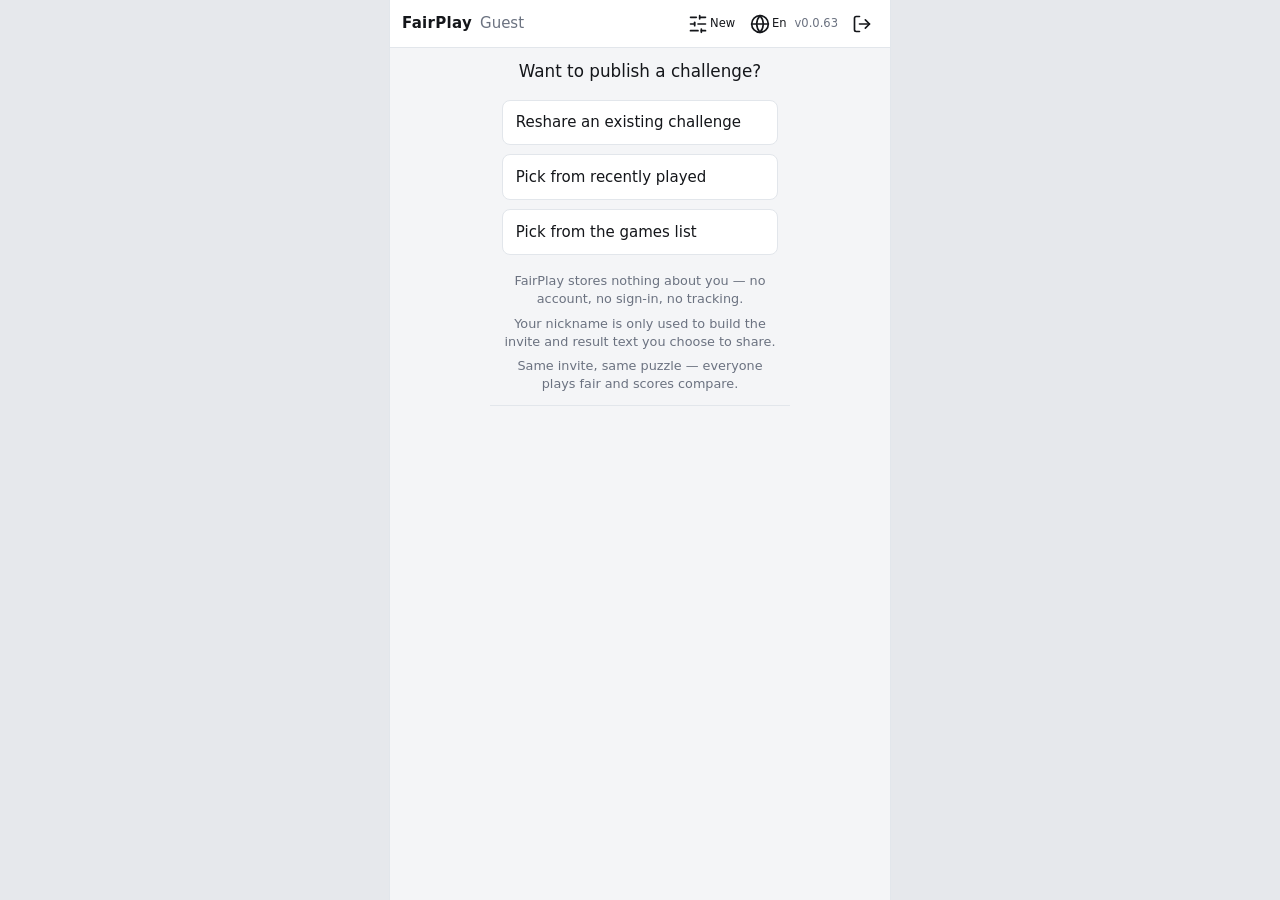
==== commit 37e891a5: "Versus mode: pack score into invite, control-owned score + tug-of-war bar; v0.0.63 - pack.js: encode" ====
--- a/WWW/index.html
+++ b/WWW/index.html
@@ -41,10 +41,8 @@
           if (game) {
             /* 通过邀请码进游戏,也把该游戏计入本设备的 recent(收到分享链接来玩的人同样受益) */
             if (window.FairPlay && FairPlay.pushRecent) FairPlay.pushRecent(id);
-            var url = game.key + "/" + game.key + ".html?g=" + game.id;   // ?g 定游戏
-            var p = q.get("p");
-            if (p != null) url += "&p=" + encodeURIComponent(p);          // p 内含时长+seed
-            location.replace(url);
+            /* 只把路径换成游戏页,query 原样全带过去(g=id 游戏照读、p 时长+seed、o 对手成绩,及将来新参数)*/
+            location.replace(game.key + "/" + game.key + ".html?" + q.toString());
             return;
           }
         }
--- a/WWW/common.css
+++ b/WWW/common.css
@@ -128,15 +128,26 @@
   padding:0 .6rem;
 }
 #app_control:empty{ display:none; }   /* init 前的空壳不占位 */
-.ctl-side{ flex:1 1 0; min-width:0; display:flex; justify-content:center; }   /* 左/右半区,框在半区内居中 */
-.ctl-box{
-  width:88%; text-align:center;
+/* 三个数字框(时间 / 我 / 对手):定宽 = 容纳 6~7 位 tabular 数字,不随数值增长抖动 */
+.ctl-num{
+  flex:0 0 auto; min-width:4.4rem; text-align:center;
   background:var(--bg); border:1px solid var(--line); border-radius:.6rem;
-  padding:.15rem .4rem; font-variant-numeric:tabular-nums;
-  color:var(--fg); font-weight:700; font-size:1.15rem; line-height:1.35;
+  padding:.15rem .35rem; font-variant-numeric:tabular-nums;
+  color:var(--fg); font-weight:700; font-size:.9rem; line-height:1.35;
   overflow:hidden; text-overflow:ellipsis; white-space:nowrap;
 }
-#app_ctl_score{ color:var(--muted); font-weight:600; }
+#app_ctl_score{ color:var(--accent); }     /* 我方 = 强调色 */
+#app_ctl_opp{ color:var(--muted); }         /* 对手 = 弱化 */
+/* 对抗条(拔河):外框占中间弹性空间,底色=对手侧;.ctl-vs-fill 从左按我方份额填充,右边缘=中线 */
+.ctl-vs{
+  flex:1 1 auto; min-width:2rem; height:.7rem; position:relative; overflow:hidden;
+  background:var(--muted); border-radius:.4rem;
+}
+.ctl-vs-fill{
+  position:absolute; left:0; top:0; bottom:0; width:50%;
+  background:var(--accent); border-radius:.4rem 0 0 .4rem;
+  transition:width .2s ease;
+}
 .ctl-run{
   flex:0 0 auto; width:2.4rem; height:2.4rem;
   display:inline-flex; align-items:center; justify-content:center;
